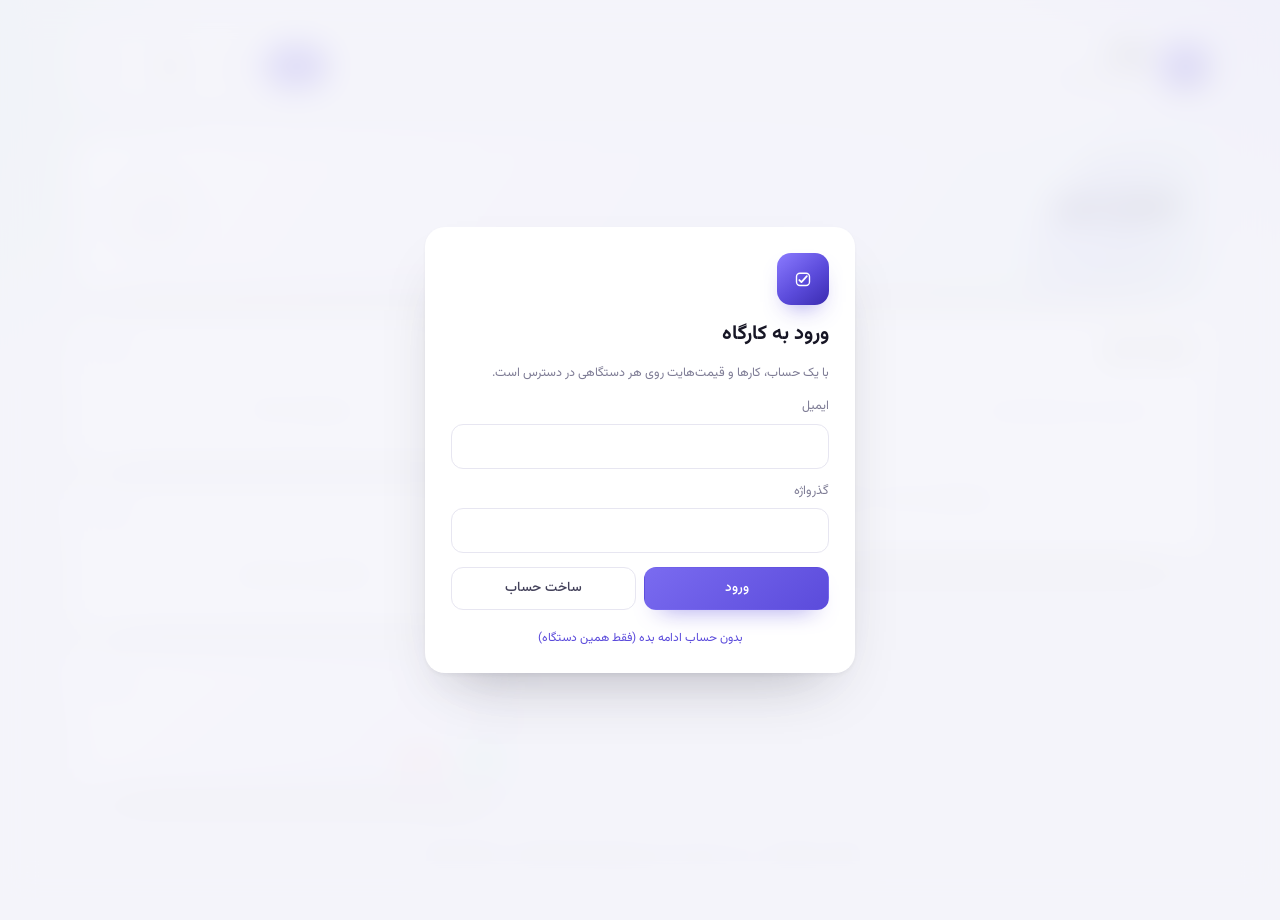
==== index.html @ 7c16e42b "Add cloud mode on Supabase and prep GitHub Pages hosting The planner now signs in against Supabase, " ====
<!doctype html>
<html lang="fa" dir="rtl">
  <head>
    <meta charset="UTF-8" />
    <meta name="viewport" content="width=device-width, initial-scale=1.0" />
    <meta name="theme-color" content="#f4f4f9" />
    <title>کارگاه — برنامه‌ریزی شخصی</title>
    <link rel="icon" type="image/svg+xml" href="icon.svg" />
    <link rel="apple-touch-icon" href="icon.svg" />
    <link rel="preconnect" href="https://fonts.googleapis.com" />
    <link rel="preconnect" href="https://fonts.gstatic.com" crossorigin />
    <link
      href="https://fonts.googleapis.com/css2?family=Vazirmatn:wght@300;400;500;600;700;800&display=swap"
      rel="stylesheet"
    />
    <link rel="stylesheet" href="styles.css" />
  </head>
  <body>
    <div class="shell">
      <header class="topbar">
        <div class="brand">
          <span class="brand-mark" aria-hidden="true">
            <svg viewBox="0 0 64 64" fill="none">
              <rect x="16" y="18" width="32" height="30" rx="8.5" stroke="currentColor" stroke-width="3.4" />
              <path d="M23 34.5l5.2 5.2L41.5 25" stroke="currentColor" stroke-width="4.4" stroke-linecap="round" stroke-linejoin="round" />
            </svg>
          </span>
          <div>
            <h1>کارگاه</h1>
            <p class="brand-sub" id="today-line"></p>
          </div>
        </div>

        <nav class="tabs" id="tabs" aria-label="بخش‌ها">
          <span class="tab-glow" id="tab-glow" aria-hidden="true"></span>
          <button type="button" class="tab" data-tab="daily">روزمره</button>
          <button type="button" class="tab" data-tab="buy">خرید</button>
          <button type="button" class="tab" data-tab="projects">پروژه‌ها</button>
          <button type="button" class="tab" data-tab="finance">مالی</button>
        </nav>
      </header>

      <main id="view"></main>

      <footer class="foot">
        <span>کارها و حساب‌وکتابت در حساب ابری‌ات ذخیره می‌شوند و قیمت‌ها خودکار از ترب خوانده می‌شوند.</span>
        <span class="account-line" id="account-line" hidden>
          <span id="account-email" dir="ltr"></span>
          <button type="button" class="link-btn" id="logout-btn">خروج</button>
        </span>
      </footer>
    </div>

    <div id="overlay-root"></div>
    <div id="toast-root" class="toast-root" aria-live="polite"></div>

    <div class="gate" id="gate" hidden>
      <form class="gate-card" id="gate-form" autocomplete="on">
        <span class="brand-mark gate-mark" aria-hidden="true">
          <svg viewBox="0 0 64 64" fill="none">
            <rect x="16" y="18" width="32" height="30" rx="8.5" stroke="currentColor" stroke-width="3.4" />
            <path d="M23 34.5l5.2 5.2L41.5 25" stroke="currentColor" stroke-width="4.4" stroke-linecap="round" stroke-linejoin="round" />
          </svg>
        </span>
        <h2>ورود به کارگاه</h2>
        <p class="muted">با یک حساب، کارها و قیمت‌هایت روی هر دستگاهی در دسترس است.</p>

        <label class="gate-field">
          <span>ایمیل</span>
          <input id="gate-email" type="email" dir="ltr" required autocomplete="email" />
        </label>

        <label class="gate-field">
          <span>گذرواژه</span>
          <input id="gate-pass" type="password" dir="ltr" required minlength="6" autocomplete="current-password" />
        </label>

        <p class="gate-error" id="gate-error" hidden></p>

        <div class="gate-actions">
          <button type="submit" class="btn primary">ورود</button>
          <button type="button" class="btn ghost" id="gate-signup">ساخت حساب</button>
        </div>

        <button type="button" class="link-btn gate-skip" id="gate-skip">
          بدون حساب ادامه بده (فقط همین دستگاه)
        </button>
      </form>
    </div>

    <script src="config.js"></script>
    <script src="app.js"></script>
  </body>
</html>
---- styles.css ----
:root {
  --bg: #f4f4fa;
  --bg-2: #ecebf7;
  --surface: #ffffff;
  --ink: #171625;
  --ink-2: #43415a;
  --muted: #7e7c95;
  --line: #e7e6f1;
  --accent: #5b4bdb;
  --accent-2: #7a6bf0;
  --accent-soft: #ece9fe;
  --mint: #0f9d76;
  --mint-soft: #e2f7ef;
  --rose: #e0455f;
  --rose-soft: #fde8ec;
  --amber: #b8730f;
  --amber-soft: #fdf1dd;
  --radius: 20px;
  --shadow: 0 1px 2px rgba(23, 22, 37, 0.04), 0 22px 44px -34px rgba(23, 22, 37, 0.45);
  --shadow-lg: 0 2px 4px rgba(23, 22, 37, 0.05), 0 30px 60px -32px rgba(23, 22, 37, 0.35);
  --ease: cubic-bezier(0.2, 0.8, 0.2, 1);
}

* {
  box-sizing: border-box;
}

html {
  -webkit-text-size-adjust: 100%;
}

body {
  margin: 0;
  min-height: 100vh;
  color: var(--ink);
  background:
    radial-gradient(42rem 42rem at 106% -12%, rgba(122, 107, 240, 0.22), transparent 62%),
    radial-gradient(38rem 38rem at -12% 8%, rgba(15, 157, 118, 0.14), transparent 60%),
    var(--bg);
  background-attachment: fixed;
  font-family: 'Vazirmatn', Tahoma, 'Segoe UI', system-ui, sans-serif;
  font-size: 15px;
  line-height: 1.7;
  -webkit-font-smoothing: antialiased;
}

h1,
h2,
h3,
p {
  margin: 0;
}

button {
  cursor: pointer;
  font: inherit;
  color: inherit;
}

input,
select {
  font: inherit;
  color: var(--ink);
  background: var(--surface);
  border: 1px solid var(--line);
  border-radius: 12px;
  padding: 9px 12px;
  outline: none;
  min-width: 0;
  transition: border-color 0.18s var(--ease), box-shadow 0.18s var(--ease), background 0.18s;
}

input::placeholder {
  color: #b0aec2;
}

input:focus,
select:focus {
  border-color: var(--accent-2);
  box-shadow: 0 0 0 4px var(--accent-soft);
}

:focus-visible {
  outline: 2px solid var(--accent);
  outline-offset: 2px;
}

.shell {
  max-width: 1180px;
  margin: 0 auto;
  padding: 26px 24px 56px;
}

/* ---------------- انیمیشن‌ها ---------------- */

@keyframes rise {
  from {
    opacity: 0;
    transform: translateY(12px);
  }
  to {
    opacity: 1;
    transform: none;
  }
}

@keyframes fadeIn {
  from {
    opacity: 0;
  }
  to {
    opacity: 1;
  }
}

@keyframes popIn {
  from {
    opacity: 0;
    transform: translateY(14px) scale(0.96);
  }
  to {
    opacity: 1;
    transform: none;
  }
}

@keyframes pop {
  0% {
    transform: scale(0.72);
  }
  60% {
    transform: scale(1.14);
  }
  100% {
    transform: scale(1);
  }
}

@keyframes growBar {
  from {
    transform: scaleX(0);
  }
  to {
    transform: scaleX(1);
  }
}

@keyframes drawLine {
  from {
    stroke-dashoffset: 1000;
  }
  to {
    stroke-dashoffset: 0;
  }
}

@keyframes toastIn {
  from {
    opacity: 0;
    transform: translateY(16px) scale(0.95);
  }
  to {
    opacity: 1;
    transform: none;
  }
}

/* ---------------- سربرگ ---------------- */

.topbar {
  position: sticky;
  top: 0;
  z-index: 20;
  display: flex;
  align-items: center;
  justify-content: space-between;
  gap: 18px;
  flex-wrap: wrap;
  padding: 14px 0 18px;
  margin-bottom: 26px;
  border-bottom: 1px solid var(--line);
  background: linear-gradient(to bottom, rgba(244, 244, 250, 0.94), rgba(244, 244, 250, 0.78));
  backdrop-filter: blur(14px);
}

.brand {
  display: flex;
  align-items: center;
  gap: 13px;
}

.brand-mark {
  width: 44px;
  height: 44px;
  border-radius: 14px;
  display: grid;
  place-items: center;
  color: #fff;
  background: linear-gradient(140deg, #8b7bff 0%, var(--accent) 55%, #3a2bb0 100%);
  box-shadow: 0 12px 26px -14px rgba(91, 75, 219, 0.9);
  transition: transform 0.3s var(--ease), box-shadow 0.3s var(--ease);
}

.brand-mark svg {
  width: 26px;
  height: 26px;
}

.brand:hover .brand-mark {
  transform: rotate(-6deg) scale(1.04);
  box-shadow: 0 16px 30px -14px rgba(91, 75, 219, 0.95);
}

.brand h1 {
  font-size: 19px;
  font-weight: 800;
  letter-spacing: -0.01em;
  line-height: 1.35;
}

.brand-sub {
  font-size: 12.5px;
  color: var(--muted);
}

.tabs {
  position: relative;
  display: flex;
  gap: 2px;
  padding: 5px;
  border-radius: 999px;
  border: 1px solid var(--line);
  background: rgba(255, 255, 255, 0.75);
  box-shadow: inset 0 1px 0 #fff;
  overflow-x: auto;
  scrollbar-width: none;
}

.tabs::-webkit-scrollbar {
  display: none;
}

.tab-glow {
  position: absolute;
  top: 5px;
  bottom: 5px;
  left: 0;
  width: 0;
  border-radius: 999px;
  background: linear-gradient(140deg, var(--accent-2), var(--accent));
  box-shadow: 0 10px 20px -12px rgba(91, 75, 219, 0.9);
  transition: transform 0.42s var(--ease), width 0.42s var(--ease);
  z-index: 0;
}

.tab {
  position: relative;
  z-index: 1;
  border: 0;
  background: transparent;
  color: var(--ink-2);
  padding: 8px 15px;
  border-radius: 999px;
  font-size: 13.5px;
  font-weight: 500;
  white-space: nowrap;
  transition: color 0.24s var(--ease), transform 0.24s var(--ease);
}

.tab:hover {
  color: var(--accent);
}

.tab:active {
  transform: scale(0.96);
}

.tab.active {
  color: #fff;
  font-weight: 600;
}

/* ---------------- چیدمان ---------------- */

.section {
  display: grid;
  gap: 20px;
}

.section > * {
  animation: rise 0.5s var(--ease) both;
}

.section > *:nth-child(2) {
  animation-delay: 0.05s;
}

.section > *:nth-child(3) {
  animation-delay: 0.1s;
}

.section > *:nth-child(4) {
  animation-delay: 0.15s;
}

.section > *:nth-child(5) {
  animation-delay: 0.2s;
}

.card {
  background: var(--surface);
  border: 1px solid rgba(23, 22, 37, 0.06);
  border-radius: var(--radius);
  box-shadow: var(--shadow);
}

.section-head {
  display: flex;
  align-items: flex-end;
  justify-content: space-between;
  gap: 16px;
  flex-wrap: wrap;
}

.section-head h2 {
  font-size: 23px;
  font-weight: 800;
  letter-spacing: -0.015em;
}

.sub {
  color: var(--muted);
  font-size: 13.5px;
}

.muted {
  color: var(--muted);
  font-size: 12.5px;
}

.tiny {
  font-size: 11.5px;
}

.spacer {
  flex: 1;
}

.head-actions {
  display: flex;
  align-items: center;
  gap: 10px;
  flex-wrap: wrap;
}

.section-foot {
  display: flex;
  justify-content: flex-end;
}

.empty {
  padding: 26px 20px;
  text-align: center;
  color: var(--muted);
  font-size: 13.5px;
  line-height: 1.9;
}

.panel-head {
  display: flex;
  align-items: center;
  justify-content: space-between;
  gap: 10px;
}

.panel-head h3 {
  font-size: 15px;
  font-weight: 700;
}

/* ---------------- دکمه‌ها ---------------- */

.btn {
  border: 1px solid transparent;
  background: #f3f2fb;
  color: var(--ink);
  padding: 9px 17px;
  border-radius: 12px;
  font-size: 13.5px;
  font-weight: 500;
  white-space: nowrap;
  transition: background 0.2s var(--ease), color 0.2s var(--ease), border-color 0.2s var(--ease),
    transform 0.15s var(--ease), box-shadow 0.2s var(--ease);
}

.btn:hover {
  transform: translateY(-1.5px);
}

.btn:active {
  transform: scale(0.97);
}

.btn.primary {
  background: linear-gradient(140deg, var(--accent-2), var(--accent));
  color: #fff;
  box-shadow: 0 12px 24px -16px rgba(91, 75, 219, 0.95);
}

.btn.primary:hover {
  box-shadow: 0 16px 28px -14px rgba(91, 75, 219, 0.85);
}

.btn.ghost {
  background: transparent;
  border-color: var(--line);
  color: var(--ink-2);
}

.btn.ghost:hover {
  border-color: var(--accent-2);
  color: var(--accent);
}

.icon-btn {
  border: 0;
  background: transparent;
  color: #b3b1c4;
  font-size: 18px;
  line-height: 1;
  width: 28px;
  height: 28px;
  border-radius: 9px;
  display: grid;
  place-items: center;
  flex: 0 0 auto;
  transition: background 0.18s, color 0.18s, transform 0.18s var(--ease);
}

.icon-btn:hover {
  background: var(--rose-soft);
  color: var(--rose);
  transform: scale(1.08);
}

.icon-btn.tiny {
  font-size: 15px;
  width: 22px;
  height: 22px;
}

.link-btn {
  border: 0;
  background: none;
  color: var(--accent);
  font-size: 12.5px;
  padding: 3px 8px;
  border-radius: 8px;
  transition: background 0.18s, color 0.18s;
}

.link-btn:hover {
  background: var(--accent-soft);
}

.nav-btn {
  width: 32px;
  height: 32px;
  border-radius: 10px;
  border: 1px solid var(--line);
  background: var(--surface);
  display: grid;
  place-items: center;
  font-size: 17px;
  line-height: 1;
  color: var(--ink-2);
  transition: border-color 0.18s, color 0.18s, transform 0.18s var(--ease);
}

.nav-btn:hover {
  border-color: var(--accent-2);
  color: var(--accent);
  transform: translateY(-1px);
}

/* ---------------- خانه / روزمره ---------------- */

.today-card {
  position: relative;
  overflow: hidden;
  display: flex;
  align-items: center;
  justify-content: space-between;
  gap: 22px;
  padding: 24px 28px;
  background: linear-gradient(125deg, #ffffff 0%, #f4f1ff 55%, #e9f8f2 100%);
}

.today-card::after {
  content: '';
  position: absolute;
  inset-inline-start: -80px;
  bottom: -110px;
  width: 260px;
  height: 260px;
  border-radius: 50%;
  background: radial-gradient(circle at 30% 30%, rgba(122, 107, 240, 0.25), transparent 68%);
  pointer-events: none;
}

.today-text {
  position: relative;
  z-index: 1;
  display: grid;
  gap: 6px;
  min-width: 0;
}

.eyebrow {
  font-size: 12.5px;
  color: var(--muted);
}

.today-title {
  font-size: 25px;
  font-weight: 800;
  letter-spacing: -0.02em;
  line-height: 1.4;
}

.today-text .bar {
  margin-top: 6px;
  max-width: 380px;
}

.today-ring {
  flex: 0 0 auto;
  animation: popIn 0.6s var(--ease) both;
}

.ring {
  width: 92px;
  height: 92px;
  transform: rotate(-90deg);
}

.ring-track {
  fill: none;
  stroke: rgba(23, 22, 37, 0.08);
  stroke-width: 7;
}

.ring-fill {
  fill: none;
  stroke: var(--accent-2);
  stroke-width: 7;
  stroke-linecap: round;
  transition: stroke-dashoffset 0.95s var(--ease);
}

.ring-text {
  transform: rotate(90deg);
  transform-origin: 32px 32px;
  font-family: inherit;
  font-size: 12px;
  font-weight: 700;
  fill: var(--ink-2);
}

.daily-grid {
  display: grid;
  grid-template-columns: 1.45fr 1fr;
  gap: 18px;
  align-items: start;
}

.tasks-card {
  padding: 20px;
  display: grid;
  gap: 12px;
  align-content: start;
}

.task-list {
  list-style: none;
  margin: 0;
  padding: 0;
  display: grid;
  gap: 2px;
}

.task-item {
  display: flex;
  align-items: center;
  gap: 11px;
  padding: 9px 8px;
  border-radius: 12px;
  animation: rise 0.42s var(--ease) both;
  transition: background 0.2s;
}

.task-item:hover {
  background: #f7f6fd;
}

.task-text {
  flex: 1;
  min-width: 0;
  font-size: 14.5px;
  transition: color 0.24s, opacity 0.24s;
}

.task-item.done .task-text {
  color: var(--muted);
  text-decoration: line-through;
  opacity: 0.75;
}

.overdue-item {
  background: #fff7f8;
}

.chip-btn {
  border: 1px solid var(--line);
  background: var(--surface);
  border-radius: 999px;
  padding: 3px 11px;
  font-size: 11.5px;
  color: var(--accent);
  white-space: nowrap;
  transition: border-color 0.18s, background 0.18s;
}

.chip-btn:hover {
  border-color: var(--accent-2);
  background: var(--accent-soft);
}

.side-col {
  display: grid;
  gap: 16px;
}

.mini-card {
  padding: 16px 18px;
  display: grid;
  gap: 8px;
  align-content: start;
  transition: transform 0.25s var(--ease), box-shadow 0.25s var(--ease);
}

.mini-card:hover {
  transform: translateY(-2px);
  box-shadow: var(--shadow-lg);
}

.mini-list {
  list-style: none;
  margin: 0;
  padding: 0;
  display: grid;
}

.mini-row {
  display: flex;
  align-items: center;
  gap: 8px;
  padding: 8px 0;
  border-top: 1px solid var(--line);
}

.mini-row:first-child {
  border-top: 0;
}

.mini-main {
  flex: 1;
  min-width: 0;
  display: grid;
}

.mini-title {
  font-size: 13px;
  white-space: nowrap;
  overflow: hidden;
  text-overflow: ellipsis;
}

.mini-price {
  font-size: 12.5px;
  font-weight: 600;
  white-space: nowrap;
}

.money-mini {
  background: linear-gradient(140deg, #ffffff, #f3f0ff);
}

.mini-balance {
  font-size: 22px;
  font-weight: 800;
  letter-spacing: -0.02em;
}

.mini-balance span {
  font-size: 12.5px;
  font-weight: 400;
  color: var(--muted);
}

.mini-balance.neg {
  color: var(--rose);
}

/* ---------------- نوار پیشرفت ---------------- */

.bar {
  height: 8px;
  border-radius: 999px;
  background: rgba(23, 22, 37, 0.07);
  overflow: hidden;
}

.bar > span {
  display: block;
  height: 100%;
  border-radius: inherit;
  background: linear-gradient(90deg, var(--accent-2), var(--accent));
  transform-origin: right;
  animation: growBar 0.85s var(--ease) both;
  transition: width 0.4s var(--ease);
}

.progress-card {
  padding: 14px 18px;
  display: grid;
  gap: 8px;
}

.progress-top {
  display: flex;
  justify-content: space-between;
  font-size: 12.5px;
  color: var(--muted);
}

/* ---------------- فرم‌ها ---------------- */

.add-row {
  display: flex;
  gap: 10px;
  padding: 14px;
  align-items: center;
  flex-wrap: wrap;
}

.add-row input {
  flex: 1;
  min-width: 170px;
}

.qty-input {
  max-width: 120px;
  flex: 0 0 auto;
}

.form-grid {
  display: grid;
  grid-template-columns: 1.4fr 0.9fr 1fr 1fr;
  gap: 12px;
  align-items: start;
}

.field {
  display: grid;
  gap: 5px;
  font-size: 12px;
  color: var(--muted);
}

.form-actions {
  display: flex;
  align-items: center;
  gap: 12px;
  flex-wrap: wrap;
}

.project-form {
  padding: 18px;
  display: grid;
  gap: 14px;
}

.date-field {
  display: flex;
  align-items: center;
  gap: 8px;
  width: 100%;
  padding: 9px 12px;
  border: 1px solid var(--line);
  border-radius: 12px;
  background: var(--surface);
  color: var(--ink);
  font-size: 13px;
  text-align: start;
  transition: border-color 0.18s, box-shadow 0.18s, transform 0.15s var(--ease);
}

.date-field svg {
  color: var(--accent-2);
  flex: 0 0 auto;
}

.date-field:hover {
  border-color: var(--accent-2);
  box-shadow: 0 0 0 4px var(--accent-soft);
}

.date-field:active {
  transform: scale(0.99);
}

/* ---------------- تیک ---------------- */

.check {
  width: 24px;
  height: 24px;
  border-radius: 8px;
  border: 1.6px solid #d8d6e6;
  background: var(--surface);
  display: grid;
  place-items: center;
  font-size: 13px;
  color: transparent;
  flex: 0 0 auto;
  transition: background 0.22s var(--ease), border-color 0.22s var(--ease), color 0.22s var(--ease),
    transform 0.15s var(--ease);
}

.check:hover {
  border-color: var(--accent-2);
  transform: scale(1.06);
}

.check.on {
  background: var(--mint);
  border-color: var(--mint);
  color: #fff;
  animation: pop 0.3s var(--ease);
}

.check.small {
  width: 20px;
  height: 20px;
  border-radius: 7px;
  font-size: 11px;
}

/* ---------------- برچسب‌ها ---------------- */

.chip {
  display: inline-flex;
  align-items: center;
  gap: 5px;
  padding: 4px 11px;
  border-radius: 999px;
  font-size: 12px;
  background: #f2f1fa;
  color: var(--ink-2);
}

.chip.income {
  background: var(--mint-soft);
  color: var(--mint);
}

.chip.expense {
  background: var(--rose-soft);
  color: var(--rose);
}

.chip-row {
  display: flex;
  gap: 8px;
  flex-wrap: wrap;
}

.pills {
  display: flex;
  gap: 4px;
  padding: 4px;
  border: 1px solid var(--line);
  border-radius: 999px;
  background: rgba(255, 255, 255, 0.7);
}

.pill {
  border: 1px solid transparent;
  background: transparent;
  padding: 5px 13px;
  border-radius: 999px;
  font-size: 12.5px;
  color: var(--ink-2);
  white-space: nowrap;
  transition: background 0.22s var(--ease), color 0.22s var(--ease);
}

.pill:hover {
  background: var(--accent-soft);
  color: var(--accent);
}

.pill.on {
  background: var(--ink);
  color: #fff;
  border-color: var(--ink);
}

.qty {
  font-size: 12px;
  color: var(--ink-2);
  background: #f2f1fa;
  border-radius: 999px;
  padding: 2px 10px;
  flex: 0 0 auto;
}

.unit {
  font-size: 11.5px;
  color: var(--muted);
  background: #f2f1fa;
  border-radius: 999px;
  padding: 1px 9px;
  margin-top: 3px;
  display: inline-block;
}

/* ---------------- رصد قیمت ---------------- */

.products-grid {
  display: grid;
  grid-template-columns: repeat(auto-fill, minmax(320px, 1fr));
  gap: 18px;
  align-items: start;
}

.product {
  padding: 20px;
  display: grid;
  gap: 8px;
  align-content: start;
  animation: rise 0.5s var(--ease) both;
  transition: transform 0.25s var(--ease), box-shadow 0.25s var(--ease);
}

.product:hover {
  transform: translateY(-3px);
  box-shadow: var(--shadow-lg);
}

.product-head {
  display: flex;
  align-items: flex-start;
  justify-content: space-between;
  gap: 10px;
}

.product-head h3 {
  font-size: 15.5px;
  font-weight: 700;
  line-height: 1.5;
}

.price-main {
  display: flex;
  align-items: baseline;
  gap: 6px;
  flex-wrap: wrap;
  margin-top: 2px;
}

.price-value {
  font-size: 27px;
  font-weight: 800;
  letter-spacing: -0.03em;
  line-height: 1.3;
}

.price-value.empty-value {
  color: #c3c1d2;
}

.price-unit {
  font-size: 12px;
  color: var(--muted);
}

.delta {
  font-size: 11.5px;
  font-weight: 600;
  padding: 2px 8px;
  border-radius: 999px;
  margin-inline-start: 2px;
}

.delta.up {
  background: var(--rose-soft);
  color: var(--rose);
}

.delta.down {
  background: var(--mint-soft);
  color: var(--mint);
}

.spark {
  width: 100%;
  height: 66px;
  display: block;
  margin: 2px 0;
  overflow: visible;
}

.spark-line {
  fill: none;
  stroke: var(--accent-2);
  stroke-width: 2.2;
  stroke-linecap: round;
  stroke-linejoin: round;
  stroke-dasharray: 1000;
  stroke-dashoffset: 1000;
  animation: drawLine 1.15s var(--ease) forwards;
}

.spark-area {
  animation: fadeIn 0.9s var(--ease) both;
}

.spark-dot {
  fill: var(--accent);
}

.spark-empty {
  font-size: 12px;
  color: var(--muted);
  padding: 12px 0;
  text-align: center;
  border-block: 1px dashed var(--line);
}

.price-history {
  list-style: none;
  margin: 0;
  padding: 0;
  display: grid;
  max-height: 138px;
  overflow: auto;
}

.price-history-row {
  display: flex;
  align-items: center;
  gap: 8px;
  font-size: 12.5px;
  padding: 5px 0;
  border-top: 1px dashed var(--line);
}

.price-history-row:first-child {
  border-top: 0;
}

.price-history-row span {
  flex: 1;
  color: var(--muted);
}

.price-history-row strong {
  font-weight: 600;
}

.price-form {
  display: flex;
  gap: 8px;
  margin-top: 4px;
}

.price-amount {
  flex: 1;
  min-width: 0;
  font-size: 13px;
}

.month-select {
  max-width: 124px;
  font-size: 12.5px;
  padding: 7px 8px;
}

.price-form .btn {
  padding: 7px 14px;
  font-size: 13px;
}

/* ---------------- پروژه‌ها ---------------- */

.projects-grid {
  display: grid;
  grid-template-columns: repeat(auto-fill, minmax(320px, 1fr));
  gap: 18px;
  align-items: start;
}

.project {
  padding: 20px;
  display: grid;
  gap: 13px;
  align-content: start;
  animation: rise 0.5s var(--ease) both;
  transition: transform 0.25s var(--ease), box-shadow 0.25s var(--ease);
}

.project:hover {
  transform: translateY(-3px);
  box-shadow: var(--shadow-lg);
}

.project-top {
  display: flex;
  align-items: flex-start;
  justify-content: space-between;
  gap: 10px;
}

.project-top h3 {
  font-size: 15.5px;
  font-weight: 700;
  line-height: 1.5;
}

.project-meta {
  display: flex;
  align-items: center;
  gap: 8px;
  flex-wrap: wrap;
}

.status {
  padding: 5px 12px;
  border-radius: 999px;
  font-size: 12px;
  border: 1px solid var(--line);
  background: #f2f1fa;
  color: #5d5b74;
  cursor: pointer;
  transition: box-shadow 0.18s, color 0.18s;
}

.status-active {
  background: var(--accent-soft);
  color: var(--accent);
  border-color: #ddd8fd;
}

.status-review {
  background: var(--amber-soft);
  color: var(--amber);
  border-color: #f6e5c6;
}

.status-done {
  background: var(--mint-soft);
  color: var(--mint);
  border-color: #cbece0;
}

.project-facts {
  display: grid;
  grid-template-columns: 1fr 1fr;
  gap: 12px;
}

.fact {
  display: grid;
  gap: 4px;
  font-size: 12px;
  color: var(--muted);
  align-content: start;
}

.fact strong {
  font-size: 13.5px;
  font-weight: 600;
  color: var(--ink);
  padding-top: 3px;
}

.fact .date-field {
  padding: 7px 10px;
  font-size: 12.5px;
}

.due {
  font-size: 11.5px;
  background: #f2f1fa;
  color: var(--ink-2);
  padding: 3px 10px;
  border-radius: 10px;
  white-space: nowrap;
}

.due.overdue {
  background: var(--rose-soft);
  color: var(--rose);
}

.due.today {
  background: var(--accent-soft);
  color: var(--accent);
}

.tasks {
  display: grid;
  gap: 8px;
  border-top: 1px dashed var(--line);
  padding-top: 12px;
}

.tasks-head {
  display: flex;
  justify-content: space-between;
  font-size: 12px;
  color: var(--muted);
}

.tasks ul {
  list-style: none;
  margin: 0;
  padding: 0;
  display: grid;
  gap: 1px;
}

.tasks li {
  display: flex;
  align-items: center;
  gap: 9px;
  padding: 4px 0;
  font-size: 13.5px;
}

.task-title {
  flex: 1;
  min-width: 0;
}

.tasks li.done .task-title {
  text-decoration: line-through;
  color: var(--muted);
}

.task-add {
  display: flex;
  gap: 8px;
}

.task-add input {
  flex: 1;
  padding: 7px 10px;
  font-size: 12.5px;
  border-radius: 10px;
}

.task-add .btn {
  padding: 6px 13px;
  font-size: 15px;
  line-height: 1.2;
}

/* ---------------- مالی ---------------- */

.month-bar {
  display: flex;
  align-items: center;
  gap: 10px;
}

.month-title {
  font-size: 14.5px;
  font-weight: 700;
  min-width: 104px;
  text-align: center;
}

.money-row {
  display: grid;
  grid-template-columns: repeat(3, minmax(0, 1fr));
  gap: 14px;
}

.money {
  padding: 16px 18px;
  display: grid;
  gap: 1px;
  transition: transform 0.25s var(--ease), box-shadow 0.25s var(--ease);
}

.money:hover {
  transform: translateY(-2px);
  box-shadow: var(--shadow-lg);
}

.money .label {
  font-size: 12.5px;
  color: var(--muted);
}

.money .value {
  font-size: 23px;
  font-weight: 800;
  letter-spacing: -0.025em;
  font-variant-numeric: tabular-nums;
}

.value.income {
  color: var(--mint);
}

.value.expense {
  color: var(--rose);
}

.tx-form {
  padding: 18px;
  display: grid;
  gap: 14px;
}

.kind-switch {
  display: inline-flex;
  gap: 4px;
  padding: 4px;
  border-radius: 999px;
  background: #f2f1fa;
  justify-self: start;
}

.kind-switch button {
  border: 0;
  background: transparent;
  padding: 6px 20px;
  border-radius: 999px;
  font-size: 13px;
  color: var(--ink-2);
  transition: background 0.22s var(--ease), color 0.22s var(--ease), box-shadow 0.22s;
}

.kind-switch button.on {
  background: var(--surface);
  box-shadow: 0 3px 10px -6px rgba(23, 22, 37, 0.6);
  font-weight: 600;
  color: var(--ink);
}

.kind-switch button.on.income {
  color: var(--mint);
}

.kind-switch button.on.expense {
  color: var(--rose);
}

.panels {
  display: grid;
  grid-template-columns: 1.12fr 0.88fr;
  gap: 18px;
  align-items: start;
}

.panel {
  padding: 18px 20px 12px;
  display: grid;
  gap: 10px;
  align-content: start;
}

.plain-list {
  list-style: none;
  margin: 0;
  padding: 0;
}

.tx {
  display: flex;
  align-items: center;
  gap: 11px;
  padding: 10px 0;
  border-bottom: 1px solid var(--line);
  animation: rise 0.4s var(--ease) both;
}

.tx:last-child {
  border-bottom: 0;
}

.tx-mark {
  width: 32px;
  height: 32px;
  border-radius: 11px;
  display: grid;
  place-items: center;
  font-size: 14px;
  flex: 0 0 auto;
}

.tx-mark.income {
  background: var(--mint-soft);
  color: var(--mint);
}

.tx-mark.expense {
  background: var(--rose-soft);
  color: var(--rose);
}

.tx-main {
  flex: 1;
  display: grid;
  min-width: 0;
}

.tx-title {
  font-size: 13.5px;
  white-space: nowrap;
  overflow: hidden;
  text-overflow: ellipsis;
}

.tx-sub {
  font-size: 11.5px;
  color: var(--muted);
}

.tx-amount {
  font-size: 13.5px;
  font-weight: 700;
  white-space: nowrap;
  font-variant-numeric: tabular-nums;
}

.tx-amount.income {
  color: var(--mint);
}

.tx-amount.expense {
  color: var(--rose);
}

.cats {
  display: grid;
  gap: 2px;
}

.cat {
  display: grid;
  gap: 6px;
  padding: 8px 0;
}

.cat-top {
  display: flex;
  justify-content: space-between;
  font-size: 12.5px;
  gap: 10px;
}

/* ---------------- خرید ---------------- */

.list {
  padding: 4px 18px;
}

.item {
  display: flex;
  align-items: center;
  gap: 12px;
  padding: 11px 0;
  border-bottom: 1px solid var(--line);
  animation: rise 0.4s var(--ease) both;
}

.item:last-child {
  border-bottom: 0;
}

.item-title {
  font-size: 14.5px;
  transition: color 0.24s;
}

.item.done .item-title {
  text-decoration: line-through;
  color: var(--muted);
}

.done-divider {
  font-size: 11.5px;
  color: var(--muted);
  padding: 14px 0 2px;
}

/* ---------------- رصد قیمت (فهرست) ---------------- */

.watch-list {
  display: grid;
  gap: 12px;
}

.watch-item {
  display: grid;
  grid-template-columns: minmax(0, 1.7fr) auto minmax(90px, 1fr) auto;
  grid-template-areas: "main price chart actions";
  align-items: center;
  gap: 18px;
  padding: 15px 20px;
  animation: rise 0.45s var(--ease) both;
  transition: transform 0.22s var(--ease), box-shadow 0.22s var(--ease);
}

.watch-item:hover {
  transform: translateY(-2px);
  box-shadow: var(--shadow-lg);
}

.watch-main {
  grid-area: main;
  display: grid;
  gap: 5px;
  min-width: 0;
}

.watch-head {
  display: flex;
  align-items: flex-start;
  gap: 8px;
}

.watch-head h3 {
  flex: 1;
  font-size: 14.5px;
  font-weight: 600;
  line-height: 1.65;
  display: -webkit-box;
  -webkit-line-clamp: 2;
  -webkit-box-orient: vertical;
  overflow: hidden;
}

.watch-meta {
  display: flex;
  align-items: center;
  gap: 8px;
  flex-wrap: wrap;
}

.watch-chart {
  grid-area: chart;
  min-width: 0;
  justify-self: stretch;
}

.watch-chart .spark {
  height: 42px;
  margin: 0;
}

.watch-pending {
  display: inline-block;
  font-size: 11px;
  color: var(--muted);
  background: var(--surface-2, rgba(91, 75, 219, 0.05));
  border-radius: 999px;
  padding: 3px 10px;
  white-space: nowrap;
}

.watch-price {
  grid-area: price;
  display: grid;
  gap: 2px;
  justify-items: start;
  text-align: start;
  padding-left: 14px;
}

.watch-price .price-main {
  margin: 0;
  justify-content: flex-start;
}

.watch-price .price-value {
  font-size: 20px;
  letter-spacing: -0.02em;
}

.watch-price .delta {
  margin: 0;
}

.watch-actions {
  grid-area: actions;
  display: flex;
  align-items: center;
  gap: 6px;
}

.watch-actions .btn {
  padding: 6px 12px;
  font-size: 12px;
}

.watch-flag {
  font-size: 11px;
  background: var(--amber-soft);
  color: var(--amber);
  padding: 1px 8px;
  border-radius: 999px;
}

.watch-flag.error {
  background: var(--rose-soft);
  color: var(--rose);
}

/* ---------------- قیمت زنده ---------------- */

.live-bar {
  display: flex;
  align-items: center;
  gap: 12px;
  padding: 13px 18px;
}

.live-bar.offline {
  background: #fff7f8;
}

.live-text {
  display: grid;
  min-width: 0;
}

.live-text strong {
  font-size: 13.5px;
  font-weight: 700;
}

.live-dot {
  width: 9px;
  height: 9px;
  border-radius: 50%;
  background: var(--mint);
  box-shadow: 0 0 0 4px rgba(15, 157, 118, 0.16);
  animation: pulse 1.9s infinite;
  flex: 0 0 auto;
}

.live-dot.off {
  background: var(--rose);
  box-shadow: 0 0 0 4px rgba(224, 69, 95, 0.14);
  animation: none;
}

@keyframes pulse {
  0%,
  100% {
    box-shadow: 0 0 0 3px rgba(15, 157, 118, 0.18);
  }
  50% {
    box-shadow: 0 0 0 7px rgba(15, 157, 118, 0.06);
  }
}

code {
  font-family: inherit;
  background: #f2f1fa;
  padding: 1px 6px;
  border-radius: 6px;
  font-size: 11.5px;
}

.search-card {
  padding: 16px 18px;
  display: grid;
  gap: 10px;
}

.search-row {
  display: flex;
  align-items: center;
  gap: 12px;
  padding: 10px 0;
  border-top: 1px solid var(--line);
}

.search-row:first-child {
  border-top: 0;
}

.search-main {
  flex: 1;
  min-width: 0;
  display: grid;
}

.search-title {
  font-size: 13.5px;
}

.search-price {
  font-size: 13px;
  font-weight: 700;
  white-space: nowrap;
}

.search-price small {
  font-weight: 400;
  color: var(--muted);
}

.btn.small {
  padding: 6px 12px;
  font-size: 12.5px;
}

a.btn {
  text-decoration: none;
  display: inline-flex;
  align-items: center;
  justify-content: center;
}

.skeleton {
  height: 18px;
  border-radius: 8px;
  background: linear-gradient(90deg, #f2f1fa 25%, #e9e7f7 37%, #f2f1fa 63%);
  background-size: 400% 100%;
  animation: shimmer 1.3s infinite;
}

@keyframes shimmer {
  from {
    background-position: 100% 0;
  }
  to {
    background-position: 0 0;
  }
}

.watch-actions {
  display: flex;
  gap: 8px;
  align-items: center;
  margin-top: 4px;
}

.watch-actions .btn {
  flex: 1;
  padding: 7px 12px;
  font-size: 12.5px;
}

.watch-note {
  font-size: 11.5px;
  background: #f2f1fa;
  color: var(--ink-2);
  padding: 5px 10px;
  border-radius: 10px;
}

.watch-note.error {
  background: var(--rose-soft);
  color: var(--rose);
}

.quick-card {
  padding: 18px 20px;
  display: grid;
  gap: 10px;
}

.add-row.inline {
  padding: 0;
  border: 0;
  box-shadow: none;
  background: transparent;
}

/* ---------------- تقویم شمسی ---------------- */

.overlay {
  position: fixed;
  inset: 0;
  z-index: 50;
  display: grid;
  place-items: center;
  padding: 16px;
}

.overlay-bg {
  position: absolute;
  inset: 0;
  background: rgba(23, 22, 37, 0.45);
  backdrop-filter: blur(4px);
  animation: fadeIn 0.22s var(--ease) both;
}

.picker {
  position: relative;
  width: min(360px, 100%);
  padding: 18px 18px 14px;
  border-radius: 22px;
  animation: popIn 0.32s var(--ease) both;
}

.picker-head {
  display: flex;
  align-items: center;
  justify-content: space-between;
  gap: 8px;
  margin-bottom: 10px;
}

.picker-title {
  display: grid;
  gap: 1px;
  text-align: center;
}

.picker-title strong {
  font-size: 14.5px;
  font-weight: 700;
}

.picker-years {
  display: flex;
  gap: 4px;
  justify-content: center;
}

.picker-years .link-btn {
  font-size: 11px;
  color: var(--muted);
  padding: 0 6px;
}

.picker-years .link-btn:hover {
  color: var(--accent);
}

.weekdays,
.days {
  display: grid;
  grid-template-columns: repeat(7, 1fr);
  gap: 4px;
}

.weekdays span {
  text-align: center;
  font-size: 11px;
  color: var(--muted);
  padding: 5px 0;
}

.day-cell {
  height: 34px;
  border: 0;
  background: transparent;
  border-radius: 10px;
  font-size: 13px;
  display: grid;
  place-items: center;
  transition: background 0.16s, color 0.16s, transform 0.16s var(--ease);
}

.day-cell:hover {
  background: var(--accent-soft);
  color: var(--accent);
}

.day-cell:active {
  transform: scale(0.94);
}

.day-cell.blank {
  pointer-events: none;
}

.day-cell.is-today {
  box-shadow: inset 0 0 0 1.5px var(--accent-2);
}

.day-cell.is-selected {
  background: linear-gradient(140deg, var(--accent-2), var(--accent));
  color: #fff;
  font-weight: 700;
}

.picker-foot {
  display: flex;
  justify-content: space-between;
  gap: 8px;
  margin-top: 12px;
}

.picker-foot .btn {
  padding: 7px 16px;
  font-size: 13px;
}

/* ---------------- توست ---------------- */

.toast-root {
  position: fixed;
  inset-inline: 0;
  bottom: 24px;
  display: flex;
  justify-content: center;
  pointer-events: none;
  z-index: 70;
  padding: 0 16px;
}

.toast {
  background: var(--ink);
  color: #fff;
  padding: 10px 20px;
  border-radius: 14px;
  font-size: 13px;
  box-shadow: 0 24px 48px -22px rgba(23, 22, 37, 0.75);
  animation: toastIn 0.32s var(--ease) both;
}

/* ---------------- پاورقی ---------------- */

.foot {
  margin-top: 34px;
  padding-top: 18px;
  border-top: 1px solid var(--line);
  color: var(--muted);
  font-size: 12px;
  text-align: center;
  display: flex;
  flex-wrap: wrap;
  align-items: center;
  justify-content: center;
  gap: 8px;
}

.account-line {
  display: inline-flex;
  align-items: center;
  gap: 6px;
  color: var(--ink-2);
}

.account-line[hidden] {
  display: none;
}

.link-btn {
  border: 0;
  background: none;
  color: var(--accent);
  font: inherit;
  padding: 2px 4px;
  text-decoration: none;
}

.link-btn:hover {
  text-decoration: underline;
}

/* ---------------- ورود به حساب ---------------- */

.gate {
  position: fixed;
  inset: 0;
  z-index: 80;
  display: grid;
  place-items: center;
  padding: 24px;
  background: rgba(244, 244, 250, 0.82);
  backdrop-filter: blur(16px);
  animation: fadeIn 0.25s var(--ease);
}

.gate[hidden] {
  display: none;
}

.gate-card {
  width: min(430px, 100%);
  display: grid;
  gap: 12px;
  padding: 26px 26px 22px;
  background: var(--surface);
  border-radius: var(--radius);
  box-shadow: var(--shadow-lg);
  animation: popIn 0.45s var(--ease) both;
}

.gate-card h2 {
  font-size: 20px;
}

.gate-mark {
  width: 52px;
  height: 52px;
}

.gate-field {
  display: grid;
  gap: 6px;
  font-size: 12.5px;
  color: var(--muted);
}

.gate-field input {
  padding: 11px 13px;
}

.gate-field input:focus {
  border-color: var(--accent);
  box-shadow: 0 0 0 3px rgba(91, 75, 219, 0.14);
}

.gate-error {
  font-size: 12.5px;
  color: var(--rose);
  background: var(--rose-soft);
  border-radius: 10px;
  padding: 8px 12px;
}

.gate-actions {
  display: flex;
  gap: 8px;
  margin-top: 2px;
}

.gate-actions .btn {
  flex: 1;
}

.gate-skip {
  justify-self: center;
  margin-top: 4px;
  font-size: 12px;
}

/* ---------------- واکنش‌گرا ---------------- */

@media (max-width: 980px) {
  .daily-grid,
  .panels {
    grid-template-columns: 1fr;
  }

  .form-grid {
    grid-template-columns: 1fr 1fr;
  }
}

@media (max-width: 900px) {
  .watch-item {
    grid-template-columns: minmax(0, 1fr) auto;
    grid-template-areas:
      "main price"
      "actions actions";
    row-gap: 10px;
  }

  .watch-chart {
    display: none;
  }
}

@media (max-width: 620px) {
  .watch-item {
    grid-template-columns: minmax(0, 1fr);
    grid-template-areas:
      "main"
      "price"
      "actions";
    gap: 10px;
  }

  .watch-price {
    padding-left: 0;
  }
}

@media (max-width: 720px) {
  .shell {
    padding: 18px 16px 44px;
  }

  .topbar {
    gap: 12px;
    padding-top: 10px;
  }

  .tabs {
    width: 100%;
    justify-content: flex-start;
  }

  .tab {
    padding: 8px 13px;
    font-size: 13px;
  }

  .today-card {
    padding: 20px;
  }

  .today-title {
    font-size: 21px;
  }

  .ring {
    width: 76px;
    height: 76px;
  }

  .form-grid,
  .money-row {
    grid-template-columns: 1fr;
  }

  .project-facts {
    grid-template-columns: 1fr;
  }

  .head-actions {
    width: 100%;
    justify-content: space-between;
  }
}

@media (max-width: 520px) {
  .tab {
    padding: 8px 10px;
    font-size: 12.5px;
  }

  .tab-glow {
    top: 4px;
    bottom: 4px;
  }

  .price-main {
    flex-wrap: wrap;
  }
}

@media (prefers-reduced-motion: reduce) {
  *,
  *::before,
  *::after {
    animation-duration: 0.001ms !important;
    animation-delay: 0ms !important;
    transition-duration: 0.001ms !important;
  }
}
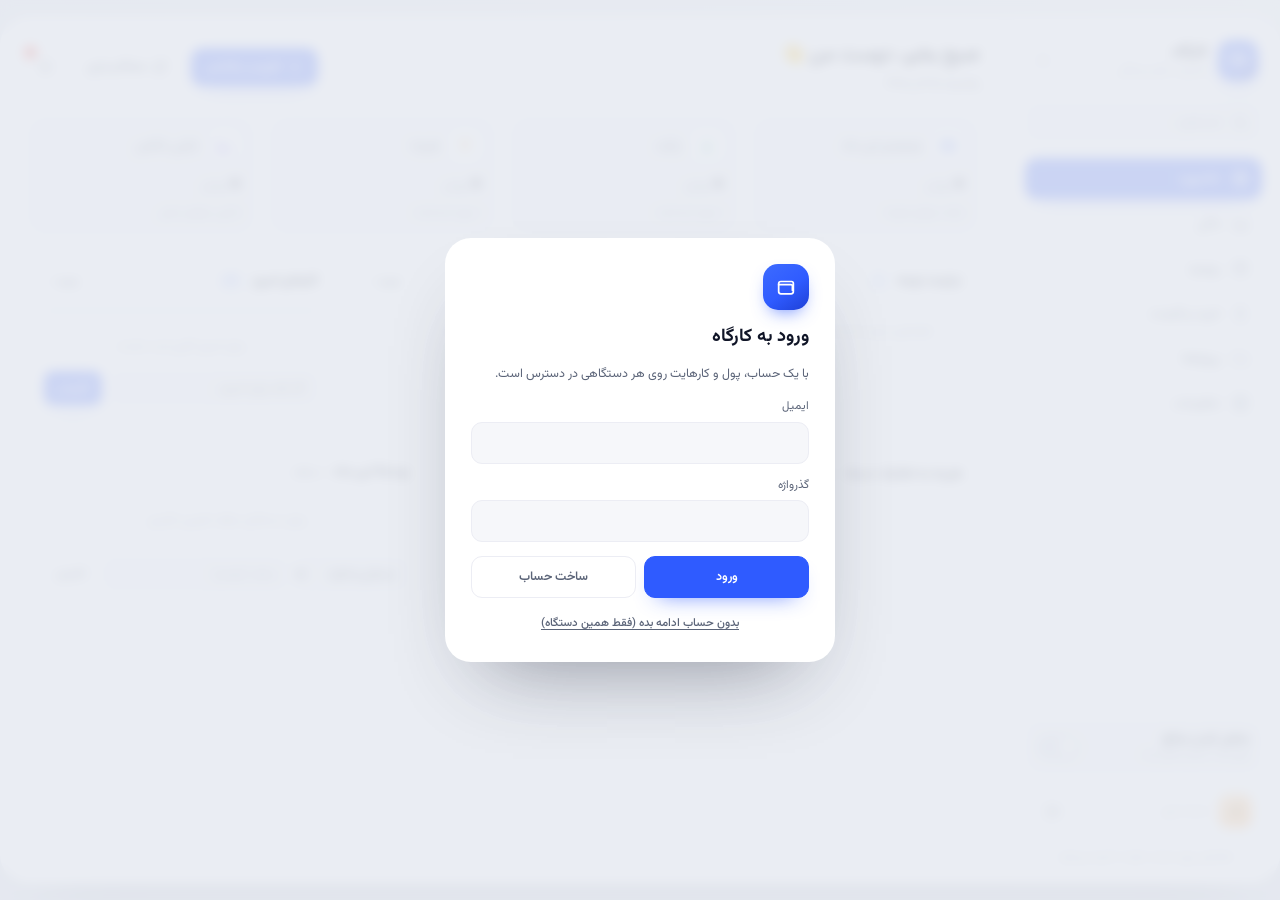
==== commit 6d18f0d8: "Rebuild the app as a finance-first dashboard with a Chrome extension The old sheet-style layout and " ====
--- a/index.html
+++ b/index.html
@@ -3,8 +3,8 @@
   <head>
     <meta charset="UTF-8" />
     <meta name="viewport" content="width=device-width, initial-scale=1.0" />
-    <meta name="theme-color" content="#f4f4f9" />
-    <title>کارگاه — برنامه‌ریزی شخصی</title>
+    <meta name="theme-color" content="#e8eaf0" />
+    <title>کارگاه — مدیریت مال و زندگی</title>
     <link rel="icon" type="image/svg+xml" href="icon.svg" />
     <link rel="apple-touch-icon" href="icon.svg" />
     <link rel="preconnect" href="https://fonts.googleapis.com" />
@@ -16,39 +16,138 @@
     <link rel="stylesheet" href="styles.css" />
   </head>
   <body>
-    <div class="shell">
-      <header class="topbar">
-        <div class="brand">
-          <span class="brand-mark" aria-hidden="true">
-            <svg viewBox="0 0 64 64" fill="none">
-              <rect x="16" y="18" width="32" height="30" rx="8.5" stroke="currentColor" stroke-width="3.4" />
-              <path d="M23 34.5l5.2 5.2L41.5 25" stroke="currentColor" stroke-width="4.4" stroke-linecap="round" stroke-linejoin="round" />
+    <div class="app">
+      <aside class="side">
+        <div class="side-brand">
+          <span class="logo" aria-hidden="true">
+            <svg viewBox="0 0 24 24" fill="none" stroke="currentColor" stroke-width="1.9" stroke-linecap="round" stroke-linejoin="round">
+              <path d="M4 8.5A2.5 2.5 0 0 1 6.5 6H18a2 2 0 0 1 2 2v9a2.5 2.5 0 0 1-2.5 2.5h-11A2.5 2.5 0 0 1 4 17Z" />
+              <path d="M4 9.5h13.5a1.5 1.5 0 0 1 1.5 1.5v4.5" />
+              <circle cx="16" cy="14" r="1.2" fill="currentColor" stroke="none" />
             </svg>
           </span>
-          <div>
-            <h1>کارگاه</h1>
-            <p class="brand-sub" id="today-line"></p>
+          <div class="brand-text">
+            <strong>کارگاه</strong>
+            <span>مدیریت مال و زندگی</span>
           </div>
+          <button type="button" class="icon-btn side-collapse" data-act="collapse" aria-label="جمع کردن منو">
+            <svg viewBox="0 0 24 24" fill="none" stroke="currentColor" stroke-width="1.8" stroke-linecap="round">
+              <path d="M14 8l-4 4 4 4M18 8l-4 4 4 4" />
+            </svg>
+          </button>
         </div>
 
-        <nav class="tabs" id="tabs" aria-label="بخش‌ها">
-          <span class="tab-glow" id="tab-glow" aria-hidden="true"></span>
-          <button type="button" class="tab" data-tab="daily">روزمره</button>
-          <button type="button" class="tab" data-tab="buy">خرید</button>
-          <button type="button" class="tab" data-tab="projects">پروژه‌ها</button>
-          <button type="button" class="tab" data-tab="finance">مالی</button>
+        <div class="side-search-wrap">
+          <label class="side-search">
+            <svg viewBox="0 0 24 24" fill="none" stroke="currentColor" stroke-width="1.8" stroke-linecap="round">
+              <circle cx="11" cy="11" r="6.5" /><path d="M16 16l4 4" />
+            </svg>
+            <input id="side-search" type="search" placeholder="جستجو…" autocomplete="off" aria-label="جستجو" />
+          </label>
+          <div class="search-pop" id="search-results" hidden></div>
+        </div>
+
+        <nav class="nav" id="tabs" aria-label="بخش‌ها">
+          <button type="button" class="nav-item" data-tab="dashboard">
+            <svg viewBox="0 0 24 24" fill="none" stroke="currentColor" stroke-width="1.7" stroke-linecap="round" stroke-linejoin="round">
+              <rect x="3.5" y="3.5" width="7" height="7" rx="2" /><rect x="13.5" y="3.5" width="7" height="7" rx="2" />
+              <rect x="3.5" y="13.5" width="7" height="7" rx="2" /><rect x="13.5" y="13.5" width="7" height="7" rx="2" />
+            </svg>
+            داشبورد
+          </button>
+          <button type="button" class="nav-item" data-tab="finance">
+            <svg viewBox="0 0 24 24" fill="none" stroke="currentColor" stroke-width="1.7" stroke-linecap="round" stroke-linejoin="round">
+              <path d="M4 19V5M4 19h16" /><path d="M8 19v-6M12.5 19V8M17 19v-4M21 19V6" />
+            </svg>
+            مالی
+          </button>
+          <button type="button" class="nav-item" data-tab="daily">
+            <svg viewBox="0 0 24 24" fill="none" stroke="currentColor" stroke-width="1.7" stroke-linecap="round" stroke-linejoin="round">
+              <rect x="4" y="5" width="16" height="15" rx="3.5" /><path d="M8 3.5v3M16 3.5v3M4 10h16M9 14.5l1.8 1.8 3.7-3.6" />
+            </svg>
+            روزمره
+          </button>
+          <button type="button" class="nav-item" data-tab="buy">
+            <svg viewBox="0 0 24 24" fill="none" stroke="currentColor" stroke-width="1.7" stroke-linecap="round" stroke-linejoin="round">
+              <path d="M6 8h12l-1 11.5a1.5 1.5 0 0 1-1.5 1.4h-7A1.5 1.5 0 0 1 7 19.5Z" /><path d="M9.5 8V6.5a2.5 2.5 0 0 1 5 0V8" />
+            </svg>
+            خرید و قیمت
+          </button>
+          <button type="button" class="nav-item" data-tab="projects">
+            <svg viewBox="0 0 24 24" fill="none" stroke="currentColor" stroke-width="1.7" stroke-linecap="round" stroke-linejoin="round">
+              <path d="M3.5 7.5A2 2 0 0 1 5.5 5.5h4l2 2.5h7a2 2 0 0 1 2 2v7.5a2 2 0 0 1-2 2h-13a2 2 0 0 1-2-2Z" />
+            </svg>
+            پروژه‌ها
+          </button>
+          <button type="button" class="nav-item" data-tab="settings">
+            <svg viewBox="0 0 24 24" fill="none" stroke="currentColor" stroke-width="1.7" stroke-linecap="round" stroke-linejoin="round">
+              <circle cx="12" cy="12" r="3.2" />
+              <path d="M19.4 14.5a1.6 1.6 0 0 0 .3 1.8l.1.1a1.9 1.9 0 1 1-2.7 2.7l-.1-.1a1.6 1.6 0 0 0-2.7 1.1 1.9 1.9 0 1 1-3.8 0 1.6 1.6 0 0 0-2.7-1.1l-.1.1a1.9 1.9 0 1 1-2.7-2.7l.1-.1A1.6 1.6 0 0 0 3.9 13a1.9 1.9 0 1 1 0-3.8 1.6 1.6 0 0 0 1.1-2.7l-.1-.1a1.9 1.9 0 1 1 2.7-2.7l.1.1A1.6 1.6 0 0 0 10.4 2.7a1.9 1.9 0 1 1 3.8 0 1.6 1.6 0 0 0 2.7 1.1l.1-.1a1.9 1.9 0 1 1 2.7 2.7l-.1.1a1.6 1.6 0 0 0 1.1 2.7 1.9 1.9 0 1 1 0 3.8 1.6 1.6 0 0 0-1.3 1.5Z" />
+            </svg>
+            تنظیمات
+          </button>
         </nav>
-      </header>
 
-      <main id="view"></main>
+        <div class="side-foot">
+          <div class="privacy">
+            <div class="privacy-text">
+              <strong>مخفی کردن مبالغ</strong>
+              <span>جای عدد، ستاره نشان بده</span>
+            </div>
+            <button type="button" class="switch" id="privacy-switch" data-act="toggle-privacy" aria-pressed="false" aria-label="مخفی کردن مبالغ">
+              <span></span>
+            </button>
+          </div>
 
-      <footer class="foot">
-        <span>کارها و حساب‌وکتابت در حساب ابری‌ات ذخیره می‌شوند و قیمت‌ها خودکار از ترب خوانده می‌شوند.</span>
-        <span class="account-line" id="account-line" hidden>
-          <span id="account-email" dir="ltr"></span>
-          <button type="button" class="link-btn" id="logout-btn">خروج</button>
-        </span>
-      </footer>
+          <div class="user-card" id="account-line" hidden>
+            <span class="avatar" aria-hidden="true">ک</span>
+            <div class="user-info">
+              <strong id="account-email" dir="ltr"></strong>
+              <span>حساب ابری</span>
+            </div>
+            <button type="button" class="icon-btn" id="logout-btn" aria-label="خروج">
+              <svg viewBox="0 0 24 24" fill="none" stroke="currentColor" stroke-width="1.8" stroke-linecap="round" stroke-linejoin="round">
+                <path d="M15 5.5H7.5A2.5 2.5 0 0 0 5 8v8a2.5 2.5 0 0 0 2.5 2.5H15" /><path d="M13 12h7M17 8.5l3.5 3.5L17 15.5" />
+              </svg>
+            </button>
+          </div>
+
+          <p class="side-note">همه‌چیز روی حساب خودت ذخیره می‌شود.</p>
+        </div>
+      </aside>
+
+      <main class="main">
+        <header class="topbar">
+          <div class="greet">
+            <h2 id="greet-title">سلام 👋</h2>
+            <p id="today-line"></p>
+          </div>
+          <div class="top-actions">
+            <button type="button" class="btn primary" data-act="nav" data-tab="finance">
+              <svg viewBox="0 0 24 24" fill="none" stroke="currentColor" stroke-width="2" stroke-linecap="round">
+                <path d="M12 5.5v13M5.5 12h13" />
+              </svg>
+              افزودن تراکنش
+            </button>
+            <button type="button" class="btn ghost" data-act="sync">
+              <svg viewBox="0 0 24 24" fill="none" stroke="currentColor" stroke-width="1.9" stroke-linecap="round" stroke-linejoin="round">
+                <path d="M4 12a8 8 0 0 1 13.6-5.6L20 9" /><path d="M20 4.5V9h-4.5" />
+                <path d="M20 12a8 8 0 0 1-13.6 5.6L4 15" /><path d="M4 19.5V15h4.5" />
+              </svg>
+              همگام‌سازی
+            </button>
+            <button type="button" class="icon-btn bell" data-act="nav" data-tab="daily" aria-label="یادآوری‌ها">
+              <svg viewBox="0 0 24 24" fill="none" stroke="currentColor" stroke-width="1.8" stroke-linecap="round" stroke-linejoin="round">
+                <path d="M6.5 10a5.5 5.5 0 0 1 11 0c0 3.6 1.2 5 1.8 5.6H4.7c.6-.6 1.8-2 1.8-5.6Z" />
+                <path d="M10 19a2.2 2.2 0 0 0 4 0" />
+              </svg>
+              <span class="bell-badge" id="bell-count" hidden></span>
+            </button>
+          </div>
+        </header>
+
+        <div id="view"></div>
+      </main>
     </div>
 
     <div id="overlay-root"></div>
@@ -56,14 +155,14 @@
 
     <div class="gate" id="gate" hidden>
       <form class="gate-card" id="gate-form" autocomplete="on">
-        <span class="brand-mark gate-mark" aria-hidden="true">
-          <svg viewBox="0 0 64 64" fill="none">
-            <rect x="16" y="18" width="32" height="30" rx="8.5" stroke="currentColor" stroke-width="3.4" />
-            <path d="M23 34.5l5.2 5.2L41.5 25" stroke="currentColor" stroke-width="4.4" stroke-linecap="round" stroke-linejoin="round" />
+        <span class="logo gate-logo" aria-hidden="true">
+          <svg viewBox="0 0 24 24" fill="none" stroke="currentColor" stroke-width="1.9" stroke-linecap="round" stroke-linejoin="round">
+            <path d="M4 8.5A2.5 2.5 0 0 1 6.5 6H18a2 2 0 0 1 2 2v9a2.5 2.5 0 0 1-2.5 2.5h-11A2.5 2.5 0 0 1 4 17Z" />
+            <path d="M4 9.5h13.5a1.5 1.5 0 0 1 1.5 1.5v4.5" />
           </svg>
         </span>
         <h2>ورود به کارگاه</h2>
-        <p class="muted">با یک حساب، کارها و قیمت‌هایت روی هر دستگاهی در دسترس است.</p>
+        <p class="muted">با یک حساب، پول و کارهایت روی هر دستگاهی در دسترس است.</p>
 
         <label class="gate-field">
           <span>ایمیل</span>
--- a/styles.css
+++ b/styles.css
@@ -1,102 +1,682 @@
+/* کارگاه — داشبورد مالی و روزمره */
+
 :root {
-  --bg: #f4f4fa;
-  --bg-2: #ecebf7;
-  --surface: #ffffff;
-  --ink: #171625;
-  --ink-2: #43415a;
-  --muted: #7e7c95;
-  --line: #e7e6f1;
-  --accent: #5b4bdb;
-  --accent-2: #7a6bf0;
-  --accent-soft: #ece9fe;
-  --mint: #0f9d76;
-  --mint-soft: #e2f7ef;
-  --rose: #e0455f;
-  --rose-soft: #fde8ec;
-  --amber: #b8730f;
-  --amber-soft: #fdf1dd;
-  --radius: 20px;
-  --shadow: 0 1px 2px rgba(23, 22, 37, 0.04), 0 22px 44px -34px rgba(23, 22, 37, 0.45);
-  --shadow-lg: 0 2px 4px rgba(23, 22, 37, 0.05), 0 30px 60px -32px rgba(23, 22, 37, 0.35);
-  --ease: cubic-bezier(0.2, 0.8, 0.2, 1);
+  --bg: #e7eaf1;
+  --app: #ffffff;
+  --soft: #f6f7fa;
+  --soft-2: #f1f3f8;
+  --line: #ecedf4;
+  --ink: #101527;
+  --ink-2: #5b6478;
+  --ink-3: #8b93a7;
+  --blue: #2f5bff;
+  --blue-soft: #e9efff;
+  --violet: #7c5cff;
+  --violet-soft: #efeaff;
+  --green: #10b981;
+  --green-soft: #e6f8ef;
+  --orange: #f79009;
+  --orange-soft: #fff2e2;
+  --red: #f04438;
+  --red-soft: #fdecec;
+  --pink: #ec4899;
+  --teal: #0ea5a5;
+  --r-xl: 26px;
+  --r-lg: 20px;
+  --r-md: 14px;
+  --r-sm: 10px;
+  --shadow-sm: 0 1px 2px rgba(16, 21, 39, 0.04);
+  --shadow: 0 1px 2px rgba(16, 21, 39, 0.04), 0 12px 28px -18px rgba(16, 21, 39, 0.28);
+  --font: 'Vazirmatn', 'Segoe UI', Tahoma, sans-serif;
 }
 
 * {
   box-sizing: border-box;
 }
 
-html {
-  -webkit-text-size-adjust: 100%;
-}
-
+html,
 body {
   margin: 0;
-  min-height: 100vh;
+  min-height: 100%;
+}
+
+body {
+  font-family: var(--font);
   color: var(--ink);
-  background:
-    radial-gradient(42rem 42rem at 106% -12%, rgba(122, 107, 240, 0.22), transparent 62%),
-    radial-gradient(38rem 38rem at -12% 8%, rgba(15, 157, 118, 0.14), transparent 60%),
-    var(--bg);
+  background: radial-gradient(120% 100% at 100% 0%, #f1f3f8 0%, var(--bg) 45%, #dfe3ec 100%);
   background-attachment: fixed;
-  font-family: 'Vazirmatn', Tahoma, 'Segoe UI', system-ui, sans-serif;
-  font-size: 15px;
+  -webkit-font-smoothing: antialiased;
+  font-size: 14px;
   line-height: 1.7;
-  -webkit-font-smoothing: antialiased;
+}
+
+button,
+input,
+select {
+  font-family: inherit;
+  font-size: inherit;
+  color: inherit;
+}
+
+button {
+  cursor: pointer;
+}
+
+a {
+  color: var(--blue);
+  text-decoration: none;
 }
 
 h1,
 h2,
 h3,
+h4,
 p {
   margin: 0;
 }
 
-button {
-  cursor: pointer;
-  font: inherit;
-  color: inherit;
-}
-
-input,
-select {
-  font: inherit;
+ul,
+ol {
+  margin: 0;
+  padding: 0;
+  list-style: none;
+}
+
+code {
+  font-size: 12px;
+  background: var(--soft-2);
+  padding: 1px 5px;
+  border-radius: 6px;
+  direction: ltr;
+  display: inline-block;
+}
+
+.muted {
+  color: var(--ink-2);
+}
+
+.tiny {
+  font-size: 12px;
+}
+
+.spacer {
+  flex: 1;
+}
+
+/* ------------------------------------------------------------------ */
+/* چیدمان کلی                                                          */
+/* ------------------------------------------------------------------ */
+
+.app {
+  max-width: 1560px;
+  margin: 16px auto;
+  background: var(--app);
+  border-radius: 30px;
+  box-shadow: 0 30px 70px -40px rgba(16, 21, 39, 0.4), 0 2px 6px rgba(16, 21, 39, 0.04);
+  display: grid;
+  grid-template-columns: 274px minmax(0, 1fr);
+  overflow: hidden;
+  min-height: calc(100vh - 32px);
+}
+
+.side {
+  padding: 22px 18px 18px;
+  border-left: 1px solid var(--line);
+  display: flex;
+  flex-direction: column;
+  gap: 16px;
+  background: #fff;
+  position: relative;
+}
+
+.app.compact {
+  grid-template-columns: 88px minmax(0, 1fr);
+}
+
+.app.compact .brand-text,
+.app.compact .side-search-wrap,
+.app.compact .privacy-text,
+.app.compact .user-info,
+.app.compact .side-note {
+  display: none;
+}
+
+.app.compact .side-brand,
+.app.compact .user-card,
+.app.compact .privacy {
+  justify-content: center;
+}
+
+.app.compact .nav-item {
+  justify-content: center;
+  font-size: 0;
+  padding: 11px 0;
+}
+
+.app.compact .nav-item svg {
+  width: 20px;
+  height: 20px;
+}
+
+.app.compact .side-collapse svg {
+  transform: rotate(180deg);
+}
+
+.main {
+  padding: 22px 26px 30px;
+  min-width: 0;
+  display: flex;
+  flex-direction: column;
+  gap: 18px;
+}
+
+/* ------------------------------------------------------------------ */
+/* سایدبار                                                             */
+/* ------------------------------------------------------------------ */
+
+.side-brand {
+  display: flex;
+  align-items: center;
+  gap: 11px;
+  padding: 2px 4px 6px;
+}
+
+.logo {
+  width: 40px;
+  height: 40px;
+  border-radius: 13px;
+  background: linear-gradient(145deg, #3d6bff 0%, #2f5bff 55%, #1e40d6 100%);
+  color: #fff;
+  display: grid;
+  place-items: center;
+  flex: 0 0 auto;
+  box-shadow: 0 8px 18px -8px rgba(47, 91, 255, 0.8);
+}
+
+.logo svg {
+  width: 22px;
+  height: 22px;
+}
+
+.brand-text {
+  display: flex;
+  flex-direction: column;
+  line-height: 1.35;
+  flex: 1;
+  min-width: 0;
+}
+
+.brand-text strong {
+  font-size: 15.5px;
+  font-weight: 700;
+}
+
+.brand-text span {
+  font-size: 11.5px;
+  color: var(--ink-3);
+}
+
+.side-collapse {
+  width: 28px !important;
+  height: 28px !important;
+  color: var(--ink-3) !important;
+  border-radius: 9px !important;
+}
+
+.side-search-wrap {
+  position: relative;
+}
+
+.side-search {
+  display: flex;
+  align-items: center;
+  gap: 8px;
+  height: 40px;
+  padding: 0 12px;
+  background: var(--soft);
+  border-radius: 12px;
+  border: 1px solid transparent;
+  transition: border-color 0.15s ease, background 0.15s ease;
+}
+
+.side-search:focus-within {
+  border-color: #c9d6ff;
+  background: #fff;
+}
+
+.side-search svg {
+  width: 17px;
+  height: 17px;
+  color: var(--ink-3);
+  flex: 0 0 auto;
+}
+
+.side-search input {
+  border: 0;
+  background: transparent;
+  outline: none;
+  width: 100%;
+  font-size: 13px;
+}
+
+.side-search input::placeholder {
+  color: var(--ink-3);
+}
+
+.search-pop {
+  position: absolute;
+  inset-inline: 0;
+  top: calc(100% + 6px);
+  background: #fff;
+  border: 1px solid var(--line);
+  border-radius: 14px;
+  box-shadow: 0 20px 40px -22px rgba(16, 21, 39, 0.35);
+  padding: 6px;
+  z-index: 40;
+  max-height: 340px;
+  overflow: auto;
+}
+
+.search-item {
+  width: 100%;
+  display: flex;
+  align-items: center;
+  gap: 10px;
+  padding: 8px 9px;
+  border: 0;
+  background: transparent;
+  border-radius: 9px;
+  text-align: right;
+}
+
+.search-item:hover {
+  background: var(--soft);
+}
+
+.search-item-main {
+  display: flex;
+  flex-direction: column;
+  min-width: 0;
+  flex: 1;
+}
+
+.search-item-title {
+  font-size: 13px;
+  font-weight: 600;
+  white-space: nowrap;
+  overflow: hidden;
+  text-overflow: ellipsis;
+}
+
+.search-item-sub {
+  font-size: 11px;
+  color: var(--ink-3);
+}
+
+.search-item-amount {
+  font-size: 12px;
+  font-weight: 600;
+  color: var(--blue);
+}
+
+.search-empty {
+  padding: 12px;
+  font-size: 12.5px;
+  color: var(--ink-3);
+  text-align: center;
+}
+
+.nav {
+  display: flex;
+  flex-direction: column;
+  gap: 4px;
+}
+
+.nav-item {
+  display: flex;
+  align-items: center;
+  gap: 10px;
+  padding: 10px 12px;
+  border: 0;
+  background: transparent;
+  border-radius: 12px;
+  font-size: 13.5px;
+  font-weight: 500;
+  color: var(--ink-2);
+  text-align: right;
+  transition: background 0.15s ease, color 0.15s ease;
+}
+
+.nav-item svg {
+  width: 19px;
+  height: 19px;
+  flex: 0 0 auto;
+  color: var(--ink-3);
+}
+
+.nav-item:hover {
+  background: var(--soft);
   color: var(--ink);
-  background: var(--surface);
+}
+
+.nav-item.active {
+  background: var(--blue);
+  color: #fff;
+  font-weight: 600;
+  box-shadow: 0 10px 20px -14px rgba(47, 91, 255, 0.9);
+}
+
+.nav-item.active svg {
+  color: #fff;
+}
+
+.side-foot {
+  margin-top: auto;
+  display: flex;
+  flex-direction: column;
+  gap: 10px;
+}
+
+.privacy {
+  display: flex;
+  align-items: center;
+  gap: 10px;
+  padding: 11px 12px;
+  border-radius: 14px;
+  background: var(--soft);
+}
+
+.privacy-text {
+  display: flex;
+  flex-direction: column;
+  flex: 1;
+  line-height: 1.4;
+}
+
+.privacy-text strong {
+  font-size: 12.5px;
+  font-weight: 600;
+}
+
+.privacy-text span {
+  font-size: 10.5px;
+  color: var(--ink-3);
+}
+
+.switch {
+  width: 42px;
+  height: 24px;
+  border-radius: 999px;
+  border: 0;
+  background: #dfe3ec;
+  position: relative;
+  flex: 0 0 auto;
+  transition: background 0.18s ease;
+}
+
+.switch span {
+  position: absolute;
+  top: 3px;
+  inset-inline-start: 3px;
+  width: 18px;
+  height: 18px;
+  border-radius: 50%;
+  background: #fff;
+  box-shadow: 0 1px 3px rgba(16, 21, 39, 0.25);
+  transition: inset-inline-start 0.18s ease;
+}
+
+.switch.on {
+  background: var(--blue);
+}
+
+.switch.on span {
+  inset-inline-start: 21px;
+}
+
+.user-card {
+  display: flex;
+  align-items: center;
+  gap: 9px;
+  padding: 9px;
+  border-radius: 14px;
   border: 1px solid var(--line);
-  border-radius: 12px;
-  padding: 9px 12px;
-  outline: none;
+}
+
+.avatar {
+  width: 34px;
+  height: 34px;
+  border-radius: 11px;
+  background: linear-gradient(145deg, #ffd9a8, #f7b267);
+  color: #7a4a06;
+  display: grid;
+  place-items: center;
+  font-weight: 700;
+  font-size: 13px;
+  flex: 0 0 auto;
+}
+
+.user-info {
+  display: flex;
+  flex-direction: column;
   min-width: 0;
-  transition: border-color 0.18s var(--ease), box-shadow 0.18s var(--ease), background 0.18s;
-}
-
-input::placeholder {
-  color: #b0aec2;
-}
-
-input:focus,
-select:focus {
-  border-color: var(--accent-2);
-  box-shadow: 0 0 0 4px var(--accent-soft);
-}
-
-:focus-visible {
-  outline: 2px solid var(--accent);
-  outline-offset: 2px;
-}
-
-.shell {
-  max-width: 1180px;
-  margin: 0 auto;
-  padding: 26px 24px 56px;
-}
-
-/* ---------------- انیمیشن‌ها ---------------- */
-
-@keyframes rise {
+  flex: 1;
+  line-height: 1.35;
+}
+
+.user-info strong {
+  font-size: 12px;
+  font-weight: 600;
+  white-space: nowrap;
+  overflow: hidden;
+  text-overflow: ellipsis;
+}
+
+.user-info span {
+  font-size: 10.5px;
+  color: var(--ink-3);
+}
+
+.side-note {
+  font-size: 10.5px;
+  color: var(--ink-3);
+  padding: 0 4px;
+  text-align: center;
+}
+
+/* ------------------------------------------------------------------ */
+/* نوار بالا                                                           */
+/* ------------------------------------------------------------------ */
+
+.topbar {
+  display: flex;
+  align-items: center;
+  gap: 14px;
+  flex-wrap: wrap;
+  padding-bottom: 2px;
+}
+
+.greet {
+  flex: 1;
+  min-width: 220px;
+}
+
+.greet h2 {
+  font-size: 20px;
+  font-weight: 700;
+  letter-spacing: -0.2px;
+}
+
+.greet p {
+  font-size: 12.5px;
+  color: var(--ink-2);
+  margin-top: 2px;
+}
+
+.top-actions {
+  display: flex;
+  align-items: center;
+  gap: 8px;
+  flex-wrap: wrap;
+}
+
+/* دکمه‌ها */
+
+.btn {
+  display: inline-flex;
+  align-items: center;
+  justify-content: center;
+  gap: 6px;
+  height: 38px;
+  padding: 0 14px;
+  border-radius: 11px;
+  border: 1px solid var(--line);
+  background: #fff;
+  color: var(--ink);
+  font-size: 12.5px;
+  font-weight: 600;
+  transition: transform 0.12s ease, box-shadow 0.15s ease, background 0.15s ease;
+  white-space: nowrap;
+}
+
+.btn:hover {
+  background: var(--soft);
+}
+
+.btn:active {
+  transform: translateY(1px);
+}
+
+.btn svg {
+  width: 16px;
+  height: 16px;
+}
+
+.btn.primary {
+  background: var(--blue);
+  border-color: var(--blue);
+  color: #fff;
+  box-shadow: 0 10px 22px -14px rgba(47, 91, 255, 0.9);
+}
+
+.btn.primary:hover {
+  background: #2850e6;
+}
+
+.btn.ghost {
+  background: #fff;
+  border-color: var(--line);
+  color: var(--ink-2);
+}
+
+.btn.ghost:hover {
+  color: var(--ink);
+  background: var(--soft);
+}
+
+.btn.small {
+  height: 32px;
+  padding: 0 11px;
+  font-size: 12px;
+  border-radius: 9px;
+}
+
+.btn:disabled {
+  opacity: 0.6;
+  cursor: default;
+}
+
+.icon-btn {
+  width: 34px;
+  height: 34px;
+  border: 1px solid var(--line);
+  border-radius: 10px;
+  background: #fff;
+  color: var(--ink-2);
+  display: inline-grid;
+  place-items: center;
+  transition: background 0.15s ease, color 0.15s ease;
+  flex: 0 0 auto;
+}
+
+.icon-btn svg {
+  width: 17px;
+  height: 17px;
+}
+
+.icon-btn:hover {
+  background: var(--soft);
+  color: var(--ink);
+}
+
+.icon-btn.tiny {
+  width: 24px;
+  height: 24px;
+  border: 0;
+  background: transparent;
+  font-size: 15px;
+  color: var(--ink-3);
+}
+
+.icon-btn.tiny:hover {
+  color: var(--red);
+  background: var(--red-soft);
+}
+
+.bell {
+  position: relative;
+  width: 38px;
+  height: 38px;
+  border-radius: 11px;
+}
+
+.bell-badge {
+  position: absolute;
+  top: -5px;
+  inset-inline-end: -5px;
+  min-width: 17px;
+  height: 17px;
+  padding: 0 4px;
+  border-radius: 999px;
+  background: var(--red);
+  color: #fff;
+  font-size: 10px;
+  font-weight: 700;
+  display: grid;
+  place-items: center;
+  border: 2px solid #fff;
+}
+
+.link-btn {
+  border: 0;
+  background: transparent;
+  color: var(--ink-2);
+  font-size: 12px;
+  font-weight: 500;
+  padding: 4px 6px;
+  border-radius: 8px;
+}
+
+.link-btn:hover {
+  color: var(--blue);
+  background: var(--blue-soft);
+}
+
+/* ------------------------------------------------------------------ */
+/* بخش‌ها و کارت‌ها                                                      */
+/* ------------------------------------------------------------------ */
+
+.section {
+  display: flex;
+  flex-direction: column;
+  gap: 16px;
+  animation: fade 0.25s ease;
+}
+
+@keyframes fade {
   from {
     opacity: 0;
-    transform: translateY(12px);
+    transform: translateY(4px);
   }
   to {
     opacity: 1;
@@ -104,583 +684,1127 @@
   }
 }
 
-@keyframes fadeIn {
-  from {
-    opacity: 0;
-  }
-  to {
-    opacity: 1;
-  }
-}
-
-@keyframes popIn {
-  from {
-    opacity: 0;
-    transform: translateY(14px) scale(0.96);
-  }
-  to {
-    opacity: 1;
-    transform: none;
-  }
-}
-
-@keyframes pop {
-  0% {
-    transform: scale(0.72);
-  }
-  60% {
-    transform: scale(1.14);
-  }
-  100% {
-    transform: scale(1);
-  }
-}
-
-@keyframes growBar {
-  from {
-    transform: scaleX(0);
-  }
-  to {
-    transform: scaleX(1);
-  }
-}
-
-@keyframes drawLine {
-  from {
-    stroke-dashoffset: 1000;
-  }
-  to {
-    stroke-dashoffset: 0;
-  }
-}
-
-@keyframes toastIn {
-  from {
-    opacity: 0;
-    transform: translateY(16px) scale(0.95);
-  }
-  to {
-    opacity: 1;
-    transform: none;
-  }
-}
-
-/* ---------------- سربرگ ---------------- */
-
-.topbar {
-  position: sticky;
-  top: 0;
-  z-index: 20;
-  display: flex;
-  align-items: center;
+.section-head {
+  display: flex;
+  align-items: flex-end;
+  gap: 12px;
+  flex-wrap: wrap;
+}
+
+.section-head > div:first-child {
+  flex: 1;
+  min-width: 200px;
+}
+
+.section-head h2 {
+  font-size: 19px;
+  font-weight: 700;
+}
+
+.section-head .sub {
+  font-size: 12.5px;
+  color: var(--ink-2);
+  margin-top: 2px;
+}
+
+.head-actions {
+  display: flex;
+  align-items: center;
+  gap: 8px;
+  flex-wrap: wrap;
+}
+
+.card {
+  background: #fff;
+  border: 1px solid var(--line);
+  border-radius: var(--r-lg);
+  box-shadow: var(--shadow-sm);
+}
+
+.panel {
+  padding: 16px 17px;
+  min-width: 0;
+}
+
+.panel-head {
+  display: flex;
+  align-items: center;
+  gap: 8px;
+  margin-bottom: 12px;
+}
+
+.panel-head h3 {
+  font-size: 13.5px;
+  font-weight: 600;
+}
+
+.count-badge {
+  display: inline-grid;
+  place-items: center;
+  min-width: 21px;
+  height: 21px;
+  padding: 0 6px;
+  border-radius: 999px;
+  background: var(--blue-soft);
+  color: var(--blue);
+  font-size: 11px;
+  font-weight: 600;
+}
+
+.empty {
+  font-size: 12.5px;
+  color: var(--ink-3);
+  padding: 14px 8px;
+  text-align: center;
+}
+
+/* آمار بالای داشبورد */
+
+.stats {
+  display: grid;
+  grid-template-columns: repeat(4, minmax(0, 1fr));
+  gap: 12px;
+}
+
+.stat {
+  background: var(--soft);
+  border-radius: var(--r-lg);
+  padding: 14px 15px 13px;
+  display: flex;
+  flex-direction: column;
+  gap: 6px;
+  min-width: 0;
+}
+
+.stat-top {
+  display: flex;
+  align-items: center;
+  gap: 8px;
+}
+
+.stat-icon {
+  width: 34px;
+  height: 34px;
+  border-radius: 11px;
+  display: grid;
+  place-items: center;
+  background: #fff;
+  color: var(--blue);
+  box-shadow: var(--shadow-sm);
+}
+
+.stat-icon svg {
+  width: 18px;
+  height: 18px;
+}
+
+.stat-icon.green {
+  color: var(--green);
+}
+.stat-icon.orange {
+  color: var(--orange);
+}
+.stat-icon.violet {
+  color: var(--violet);
+}
+
+.stat-label {
+  font-size: 12.5px;
+  font-weight: 500;
+  color: var(--ink-2);
+}
+
+.stat-value {
+  display: flex;
+  align-items: baseline;
+  gap: 5px;
+  font-size: 24px;
+  font-weight: 700;
+  letter-spacing: -0.4px;
+  line-height: 1.2;
+  direction: rtl;
+}
+
+.stat-cur {
+  font-size: 11px;
+  font-weight: 500;
+  color: var(--ink-3);
+}
+
+.stat-sub {
+  font-size: 11px;
+  color: var(--ink-3);
+}
+
+/* شبکه‌های داشبورد */
+
+.dash-grid {
+  display: grid;
+  grid-template-columns: repeat(3, minmax(0, 1fr));
+  gap: 12px;
+  align-items: start;
+}
+
+.dash-bottom {
+  display: grid;
+  grid-template-columns: minmax(0, 1.35fr) minmax(0, 1fr);
+  gap: 12px;
+  align-items: start;
+}
+
+.fin-grid {
+  display: grid;
+  grid-template-columns: minmax(0, 1.55fr) minmax(0, 1fr);
+  gap: 12px;
+  align-items: start;
+}
+
+.settings-grid {
+  display: grid;
+  grid-template-columns: repeat(auto-fit, minmax(260px, 1fr));
+  gap: 12px;
+}
+
+.setting-row {
+  display: flex;
+  align-items: center;
+  gap: 10px;
+  padding: 10px 0;
+  border-bottom: 1px solid var(--line);
+  margin-bottom: 8px;
+}
+
+.setting-row > div {
+  display: flex;
+  flex-direction: column;
+  flex: 1;
+}
+
+.setting-row strong {
+  font-size: 13px;
+  font-weight: 600;
+}
+
+/* ردیف‌ها */
+
+.row-list {
+  display: flex;
+  flex-direction: column;
+}
+
+.row {
+  display: flex;
+  align-items: center;
+  gap: 9px;
+  padding: 9px 4px;
+  border-bottom: 1px dashed var(--line);
+  min-width: 0;
+}
+
+.row-list.tight .row {
+  padding: 7px 2px;
+}
+
+.row:last-child {
+  border-bottom: 0;
+}
+
+.row.clickable {
+  cursor: pointer;
+  border-radius: 10px;
+  transition: background 0.15s ease;
+}
+
+.row.clickable:hover {
+  background: var(--soft);
+}
+
+.row-icon {
+  width: 30px;
+  height: 30px;
+  border-radius: 10px;
+  display: grid;
+  place-items: center;
+  flex: 0 0 auto;
+  background: var(--blue-soft);
+  color: var(--blue);
+}
+
+.row-icon svg {
+  width: 15px;
+  height: 15px;
+}
+
+.row-icon.orange {
+  background: var(--orange-soft);
+  color: var(--orange);
+}
+.row-icon.red {
+  background: var(--red-soft);
+  color: var(--red);
+}
+.row-icon.purple {
+  background: var(--violet-soft);
+  color: var(--violet);
+}
+.row-icon.green {
+  background: var(--green-soft);
+  color: var(--green);
+}
+
+.row-main {
+  display: flex;
+  flex-direction: column;
+  min-width: 0;
+  flex: 1;
+  line-height: 1.45;
+}
+
+.row-title {
+  font-size: 12.5px;
+  font-weight: 600;
+  white-space: nowrap;
+  overflow: hidden;
+  text-overflow: ellipsis;
+}
+
+.row-sub {
+  font-size: 11px;
+  color: var(--ink-3);
+  white-space: nowrap;
+  overflow: hidden;
+  text-overflow: ellipsis;
+}
+
+.row-end {
+  display: flex;
+  flex-direction: column;
+  align-items: flex-end;
+  gap: 3px;
+  flex: 0 0 auto;
+}
+
+.row-time {
+  font-size: 10.5px;
+  color: var(--ink-3);
+}
+
+.row-amount {
+  font-size: 12.5px;
+  font-weight: 600;
+  flex: 0 0 auto;
+}
+
+.row-amount.income {
+  color: var(--green);
+}
+.row-amount.expense {
+  color: var(--red);
+}
+
+.tag {
+  display: inline-flex;
+  align-items: center;
+  height: 21px;
+  padding: 0 8px;
+  border-radius: 7px;
+  font-size: 10.5px;
+  font-weight: 500;
+  white-space: nowrap;
+  background: var(--blue-soft);
+  color: var(--blue);
+}
+
+.tag.red {
+  background: var(--red-soft);
+  color: #c8352a;
+}
+.tag.orange {
+  background: var(--orange-soft);
+  color: #b86400;
+}
+.tag.purple {
+  background: var(--violet-soft);
+  color: #5d3ee0;
+}
+.tag.green {
+  background: var(--green-soft);
+  color: #0a7a52;
+}
+.tag.blue {
+  background: var(--blue-soft);
+  color: var(--blue);
+}
+
+.avatar.sm {
+  width: 30px;
+  height: 30px;
+  border-radius: 10px;
+  font-size: 12px;
+}
+
+.avatar.sm.income {
+  background: var(--green-soft);
+  color: #0a7a52;
+}
+
+.avatar.sm.expense {
+  background: var(--red-soft);
+  color: #c8352a;
+}
+
+.task-row.done .row-title {
+  color: var(--ink-3);
+  text-decoration: line-through;
+}
+
+/* چک‌باکس */
+
+.check {
+  width: 21px;
+  height: 21px;
+  border-radius: 7px;
+  border: 1.6px solid #d8dce8;
+  background: #fff;
+  color: transparent;
+  font-size: 11px;
+  display: grid;
+  place-items: center;
+  flex: 0 0 auto;
+  transition: all 0.15s ease;
+  padding: 0;
+}
+
+.check:hover {
+  border-color: var(--blue);
+}
+
+.check.on {
+  background: var(--blue);
+  border-color: var(--blue);
+  color: #fff;
+}
+
+.check.small {
+  width: 18px;
+  height: 18px;
+  border-radius: 6px;
+  font-size: 10px;
+}
+
+/* نوار پیشرفت */
+
+.bar {
+  height: 7px;
+  border-radius: 999px;
+  background: var(--soft-2);
+  overflow: hidden;
+  margin: 8px 0;
+}
+
+.bar span {
+  display: block;
+  height: 100%;
+  border-radius: 999px;
+  background: linear-gradient(90deg, #4d7cff, var(--blue));
+  transition: width 0.4s ease;
+}
+
+.bar.over span {
+  background: linear-gradient(90deg, #ff8a7a, var(--red));
+}
+
+.add-row {
+  display: flex;
+  gap: 8px;
+  margin-bottom: 6px;
+}
+
+.add-row input {
+  flex: 1;
+  min-width: 0;
+  height: 40px;
+  border-radius: 11px;
+  border: 1px solid var(--line);
+  background: var(--soft);
+  padding: 0 12px;
+  outline: none;
+  font-size: 12.5px;
+}
+
+.add-row input:focus {
+  border-color: #c9d6ff;
+  background: #fff;
+}
+
+.add-row.compact input {
+  height: 34px;
+}
+
+.add-row.compact .btn {
+  height: 34px;
+}
+
+.qty-input {
+  max-width: 80px;
+}
+
+/* بودجه، هدف، دارایی */
+
+.budget-list,
+.goal-list {
+  display: flex;
+  flex-direction: column;
+  gap: 12px;
+}
+
+.budget-top {
+  display: flex;
+  align-items: center;
+  gap: 8px;
+  font-size: 12px;
+}
+
+.budget-name {
+  font-weight: 600;
+  flex: 1;
+  min-width: 0;
+  white-space: nowrap;
+  overflow: hidden;
+  text-overflow: ellipsis;
+}
+
+.budget-num {
+  color: var(--ink-2);
+  font-size: 11.5px;
+}
+
+.budget .bar,
+.goal .bar {
+  margin: 5px 0 4px;
+}
+
+.budget-foot {
+  display: flex;
+  align-items: center;
+  gap: 6px;
   justify-content: space-between;
+}
+
+.mini-form,
+.deposit-form {
+  display: flex;
+  gap: 6px;
+  margin-top: 12px;
+  flex-wrap: wrap;
+}
+
+.mini-form input,
+.mini-form select,
+.deposit-form input {
+  height: 34px;
+  border-radius: 9px;
+  border: 1px solid var(--line);
+  background: var(--soft);
+  padding: 0 10px;
+  font-size: 12px;
+  outline: none;
+  min-width: 0;
+  flex: 1;
+}
+
+.mini-form select {
+  flex: 0 0 auto;
+  max-width: 46%;
+}
+
+.mini-form input::placeholder,
+.deposit-form input::placeholder {
+  color: var(--ink-3);
+}
+
+.mini-form input:focus,
+.mini-form select:focus,
+.deposit-form input:focus {
+  border-color: #c9d6ff;
+  background: #fff;
+}
+
+.mini-form .btn,
+.deposit-form .btn {
+  flex: 0 0 auto;
+}
+
+.day-input {
+  max-width: 62px;
+  flex: 0 0 62px !important;
+}
+
+.net-value {
+  font-size: 23px;
+  font-weight: 700;
+  letter-spacing: -0.4px;
+  margin: 2px 0 8px;
+}
+
+.net-value span {
+  font-size: 11px;
+  font-weight: 500;
+  color: var(--ink-3);
+}
+
+.chip-row {
+  display: flex;
+  gap: 6px;
+  flex-wrap: wrap;
+  margin-bottom: 10px;
+}
+
+.chip {
+  font-size: 11px;
+  padding: 3px 9px;
+  border-radius: 8px;
+  background: var(--soft);
+  color: var(--ink-2);
+}
+
+.chip.income {
+  background: var(--green-soft);
+  color: #0a7a52;
+}
+
+.chip.expense {
+  background: var(--red-soft);
+  color: #c8352a;
+}
+
+/* دونات و راهنما */
+
+.donut-row {
+  display: flex;
+  align-items: center;
   gap: 18px;
   flex-wrap: wrap;
-  padding: 14px 0 18px;
-  margin-bottom: 26px;
-  border-bottom: 1px solid var(--line);
-  background: linear-gradient(to bottom, rgba(244, 244, 250, 0.94), rgba(244, 244, 250, 0.78));
-  backdrop-filter: blur(14px);
-}
-
-.brand {
-  display: flex;
-  align-items: center;
-  gap: 13px;
-}
-
-.brand-mark {
-  width: 44px;
-  height: 44px;
-  border-radius: 14px;
+}
+
+.donut {
+  width: 172px;
+  height: 172px;
+  flex: 0 0 auto;
+}
+
+.donut-label {
+  font-family: var(--font);
+  font-size: 10px;
+  fill: var(--ink-3);
+}
+
+.donut-value {
+  font-family: var(--font);
+  font-size: 13px;
+  font-weight: 700;
+  fill: var(--ink);
+}
+
+.legend {
+  flex: 1;
+  min-width: 170px;
+  display: flex;
+  flex-direction: column;
+  gap: 7px;
+}
+
+.legend li {
+  display: flex;
+  align-items: center;
+  gap: 8px;
+  font-size: 12px;
+  background: var(--soft);
+  border-radius: 9px;
+  padding: 6px 9px;
+}
+
+.dot {
+  width: 8px;
+  height: 8px;
+  border-radius: 50%;
+  flex: 0 0 auto;
+  display: inline-block;
+}
+
+.legend-name {
+  flex: 1;
+  min-width: 0;
+  white-space: nowrap;
+  overflow: hidden;
+  text-overflow: ellipsis;
+}
+
+.legend-pct {
+  color: var(--ink-3);
+  font-size: 11px;
+}
+
+.legend-amount {
+  font-weight: 600;
+  font-size: 11.5px;
+}
+
+/* نمودار روند */
+
+.trend {
+  display: flex;
+  flex-direction: column;
+  gap: 10px;
+}
+
+.trend-cols {
+  display: grid;
+  grid-template-columns: repeat(6, minmax(0, 1fr));
+  gap: 10px;
+  align-items: end;
+  height: 168px;
+  padding-top: 6px;
+}
+
+.trend-col {
+  display: flex;
+  flex-direction: column;
+  align-items: center;
+  gap: 8px;
+  height: 100%;
+}
+
+.trend-bars {
+  display: flex;
+  align-items: flex-end;
+  gap: 4px;
+  height: 100%;
+  width: 100%;
+  justify-content: center;
+}
+
+.tb {
+  width: 13px;
+  border-radius: 6px 6px 3px 3px;
+  display: block;
+  transition: height 0.4s ease;
+}
+
+.tb.income {
+  background: linear-gradient(180deg, #5b82ff, #2f5bff);
+}
+
+.tb.expense {
+  background: linear-gradient(180deg, #a390ff, #7c5cff);
+}
+
+.trend-month {
+  font-size: 10.5px;
+  color: var(--ink-3);
+  white-space: nowrap;
+}
+
+.trend-legend {
+  display: flex;
+  gap: 14px;
+  justify-content: center;
+  font-size: 11px;
+  color: var(--ink-2);
+}
+
+.trend-legend span {
+  display: flex;
+  align-items: center;
+  gap: 5px;
+}
+
+/* ------------------------------------------------------------------ */
+/* مالی                                                                */
+/* ------------------------------------------------------------------ */
+
+.month-bar {
+  display: flex;
+  align-items: center;
+  gap: 4px;
+  background: var(--soft);
+  border-radius: 11px;
+  padding: 3px;
+}
+
+.month-title {
+  font-size: 12.5px;
+  font-weight: 600;
+  padding: 0 8px;
+  min-width: 96px;
+  text-align: center;
+}
+
+.nav-btn {
+  width: 28px;
+  height: 28px;
+  border-radius: 8px;
+  border: 0;
+  background: #fff;
+  color: var(--ink-2);
+  font-size: 16px;
+  line-height: 1;
   display: grid;
   place-items: center;
-  color: #fff;
-  background: linear-gradient(140deg, #8b7bff 0%, var(--accent) 55%, #3a2bb0 100%);
-  box-shadow: 0 12px 26px -14px rgba(91, 75, 219, 0.9);
-  transition: transform 0.3s var(--ease), box-shadow 0.3s var(--ease);
-}
-
-.brand-mark svg {
-  width: 26px;
-  height: 26px;
-}
-
-.brand:hover .brand-mark {
-  transform: rotate(-6deg) scale(1.04);
-  box-shadow: 0 16px 30px -14px rgba(91, 75, 219, 0.95);
-}
-
-.brand h1 {
-  font-size: 19px;
-  font-weight: 800;
-  letter-spacing: -0.01em;
-  line-height: 1.35;
-}
-
-.brand-sub {
-  font-size: 12.5px;
-  color: var(--muted);
-}
-
-.tabs {
-  position: relative;
-  display: flex;
+  box-shadow: var(--shadow-sm);
+}
+
+.nav-btn:hover {
+  color: var(--blue);
+}
+
+.money-row {
+  display: grid;
+  grid-template-columns: repeat(4, minmax(0, 1fr));
+  gap: 12px;
+}
+
+.money {
+  padding: 14px 15px;
+  display: flex;
+  flex-direction: column;
   gap: 2px;
-  padding: 5px;
-  border-radius: 999px;
-  border: 1px solid var(--line);
-  background: rgba(255, 255, 255, 0.75);
-  box-shadow: inset 0 1px 0 #fff;
-  overflow-x: auto;
-  scrollbar-width: none;
-}
-
-.tabs::-webkit-scrollbar {
-  display: none;
-}
-
-.tab-glow {
-  position: absolute;
-  top: 5px;
-  bottom: 5px;
-  left: 0;
-  width: 0;
-  border-radius: 999px;
-  background: linear-gradient(140deg, var(--accent-2), var(--accent));
-  box-shadow: 0 10px 20px -12px rgba(91, 75, 219, 0.9);
-  transition: transform 0.42s var(--ease), width 0.42s var(--ease);
-  z-index: 0;
-}
-
-.tab {
-  position: relative;
-  z-index: 1;
+  background: var(--soft);
+  border-color: transparent;
+}
+
+.money .label {
+  font-size: 12px;
+  color: var(--ink-2);
+}
+
+.money .value {
+  font-size: 22px;
+  font-weight: 700;
+  letter-spacing: -0.4px;
+}
+
+.money .value.income {
+  color: #0a7a52;
+}
+
+.money .value.expense {
+  color: #c8352a;
+}
+
+.tx-form {
+  padding: 16px 17px;
+}
+
+.kind-switch {
+  display: inline-flex;
+  background: var(--soft);
+  border-radius: 10px;
+  padding: 3px;
+  gap: 2px;
+  margin-bottom: 12px;
+}
+
+.kind-switch button {
   border: 0;
   background: transparent;
+  padding: 6px 16px;
+  border-radius: 8px;
+  font-size: 12px;
+  font-weight: 500;
   color: var(--ink-2);
-  padding: 8px 15px;
-  border-radius: 999px;
-  font-size: 13.5px;
-  font-weight: 500;
-  white-space: nowrap;
-  transition: color 0.24s var(--ease), transform 0.24s var(--ease);
-}
-
-.tab:hover {
-  color: var(--accent);
-}
-
-.tab:active {
-  transform: scale(0.96);
-}
-
-.tab.active {
-  color: #fff;
+}
+
+.kind-switch button.on {
+  background: #fff;
+  box-shadow: var(--shadow-sm);
+  color: var(--ink);
   font-weight: 600;
 }
 
-/* ---------------- چیدمان ---------------- */
-
-.section {
+.kind-switch button.on.income {
+  color: #0a7a52;
+}
+
+.kind-switch button.on.expense {
+  color: #c8352a;
+}
+
+.form-grid {
   display: grid;
-  gap: 20px;
-}
-
-.section > * {
-  animation: rise 0.5s var(--ease) both;
-}
-
-.section > *:nth-child(2) {
-  animation-delay: 0.05s;
-}
-
-.section > *:nth-child(3) {
-  animation-delay: 0.1s;
-}
-
-.section > *:nth-child(4) {
-  animation-delay: 0.15s;
-}
-
-.section > *:nth-child(5) {
-  animation-delay: 0.2s;
-}
-
-.card {
-  background: var(--surface);
-  border: 1px solid rgba(23, 22, 37, 0.06);
-  border-radius: var(--radius);
-  box-shadow: var(--shadow);
-}
-
-.section-head {
-  display: flex;
-  align-items: flex-end;
-  justify-content: space-between;
-  gap: 16px;
-  flex-wrap: wrap;
-}
-
-.section-head h2 {
-  font-size: 23px;
-  font-weight: 800;
-  letter-spacing: -0.015em;
-}
-
-.sub {
-  color: var(--muted);
-  font-size: 13.5px;
-}
-
-.muted {
-  color: var(--muted);
+  grid-template-columns: repeat(auto-fit, minmax(150px, 1fr));
+  gap: 10px;
+}
+
+.field {
+  display: flex;
+  flex-direction: column;
+  gap: 4px;
+  min-width: 0;
+}
+
+.field > span {
+  font-size: 11.5px;
+  color: var(--ink-2);
+}
+
+.field input,
+.field select {
+  height: 38px;
+  border-radius: 10px;
+  border: 1px solid var(--line);
+  background: var(--soft);
+  padding: 0 11px;
+  outline: none;
   font-size: 12.5px;
-}
-
-.tiny {
-  font-size: 11.5px;
-}
-
-.spacer {
-  flex: 1;
-}
-
-.head-actions {
-  display: flex;
-  align-items: center;
-  gap: 10px;
-  flex-wrap: wrap;
-}
-
-.section-foot {
+  width: 100%;
+}
+
+.field input:focus,
+.field select:focus {
+  border-color: #c9d6ff;
+  background: #fff;
+}
+
+.date-field {
+  display: flex;
+  align-items: center;
+  gap: 6px;
+  height: 38px;
+  border-radius: 10px;
+  border: 1px solid var(--line);
+  background: var(--soft);
+  padding: 0 11px;
+  font-size: 12.5px;
+  color: var(--ink-2);
+  text-align: right;
+  width: 100%;
+}
+
+.date-field svg {
+  color: var(--ink-3);
+  flex: 0 0 auto;
+}
+
+.form-actions {
   display: flex;
   justify-content: flex-end;
-}
-
-.empty {
-  padding: 26px 20px;
-  text-align: center;
-  color: var(--muted);
-  font-size: 13.5px;
-  line-height: 1.9;
-}
-
-.panel-head {
-  display: flex;
-  align-items: center;
-  justify-content: space-between;
-  gap: 10px;
-}
-
-.panel-head h3 {
-  font-size: 15px;
-  font-weight: 700;
-}
-
-/* ---------------- دکمه‌ها ---------------- */
-
-.btn {
-  border: 1px solid transparent;
-  background: #f3f2fb;
-  color: var(--ink);
-  padding: 9px 17px;
-  border-radius: 12px;
-  font-size: 13.5px;
-  font-weight: 500;
-  white-space: nowrap;
-  transition: background 0.2s var(--ease), color 0.2s var(--ease), border-color 0.2s var(--ease),
-    transform 0.15s var(--ease), box-shadow 0.2s var(--ease);
-}
-
-.btn:hover {
-  transform: translateY(-1.5px);
-}
-
-.btn:active {
-  transform: scale(0.97);
-}
-
-.btn.primary {
-  background: linear-gradient(140deg, var(--accent-2), var(--accent));
-  color: #fff;
-  box-shadow: 0 12px 24px -16px rgba(91, 75, 219, 0.95);
-}
-
-.btn.primary:hover {
-  box-shadow: 0 16px 28px -14px rgba(91, 75, 219, 0.85);
-}
-
-.btn.ghost {
-  background: transparent;
-  border-color: var(--line);
-  color: var(--ink-2);
-}
-
-.btn.ghost:hover {
-  border-color: var(--accent-2);
-  color: var(--accent);
-}
-
-.icon-btn {
-  border: 0;
-  background: transparent;
-  color: #b3b1c4;
-  font-size: 18px;
-  line-height: 1;
+  margin-top: 12px;
+}
+
+.panels {
+  display: grid;
+  grid-template-columns: minmax(0, 1.5fr) minmax(0, 1fr);
+  gap: 12px;
+  align-items: start;
+}
+
+.plain-list {
+  display: flex;
+  flex-direction: column;
+}
+
+.tx {
+  display: flex;
+  align-items: center;
+  gap: 9px;
+  padding: 8px 2px;
+  border-bottom: 1px dashed var(--line);
+}
+
+.tx:last-child {
+  border-bottom: 0;
+}
+
+.tx-mark {
   width: 28px;
   height: 28px;
   border-radius: 9px;
   display: grid;
   place-items: center;
+  font-size: 13px;
   flex: 0 0 auto;
-  transition: background 0.18s, color 0.18s, transform 0.18s var(--ease);
-}
-
-.icon-btn:hover {
-  background: var(--rose-soft);
-  color: var(--rose);
-  transform: scale(1.08);
-}
-
-.icon-btn.tiny {
-  font-size: 15px;
-  width: 22px;
-  height: 22px;
-}
-
-.link-btn {
+  background: var(--green-soft);
+  color: #0a7a52;
+}
+
+.tx-mark.expense {
+  background: var(--red-soft);
+  color: #c8352a;
+}
+
+.tx-main {
+  display: flex;
+  flex-direction: column;
+  flex: 1;
+  min-width: 0;
+  line-height: 1.45;
+}
+
+.tx-title {
+  font-size: 12.5px;
+  font-weight: 600;
+  white-space: nowrap;
+  overflow: hidden;
+  text-overflow: ellipsis;
+}
+
+.tx-sub {
+  font-size: 11px;
+  color: var(--ink-3);
+}
+
+.tx-amount {
+  font-size: 12.5px;
+  font-weight: 600;
+  flex: 0 0 auto;
+}
+
+.tx-amount.income {
+  color: #0a7a52;
+}
+
+.tx-amount.expense {
+  color: #c8352a;
+}
+
+.segmented {
+  display: inline-flex;
+  background: var(--soft);
+  border-radius: 9px;
+  padding: 2px;
+  gap: 2px;
+}
+
+.segmented button {
   border: 0;
-  background: none;
-  color: var(--accent);
-  font-size: 12.5px;
-  padding: 3px 8px;
-  border-radius: 8px;
-  transition: background 0.18s, color 0.18s;
-}
-
-.link-btn:hover {
-  background: var(--accent-soft);
-}
-
-.nav-btn {
-  width: 32px;
-  height: 32px;
-  border-radius: 10px;
-  border: 1px solid var(--line);
-  background: var(--surface);
-  display: grid;
-  place-items: center;
-  font-size: 17px;
-  line-height: 1;
+  background: transparent;
+  font-size: 11px;
+  padding: 4px 10px;
+  border-radius: 7px;
   color: var(--ink-2);
-  transition: border-color 0.18s, color 0.18s, transform 0.18s var(--ease);
-}
-
-.nav-btn:hover {
-  border-color: var(--accent-2);
-  color: var(--accent);
-  transform: translateY(-1px);
-}
-
-/* ---------------- خانه / روزمره ---------------- */
+}
+
+.segmented button.on {
+  background: #fff;
+  box-shadow: var(--shadow-sm);
+  color: var(--ink);
+  font-weight: 600;
+}
+
+/* ------------------------------------------------------------------ */
+/* روزمره                                                              */
+/* ------------------------------------------------------------------ */
 
 .today-card {
-  position: relative;
-  overflow: hidden;
-  display: flex;
-  align-items: center;
-  justify-content: space-between;
-  gap: 22px;
-  padding: 24px 28px;
-  background: linear-gradient(125deg, #ffffff 0%, #f4f1ff 55%, #e9f8f2 100%);
-}
-
-.today-card::after {
-  content: '';
-  position: absolute;
-  inset-inline-start: -80px;
-  bottom: -110px;
-  width: 260px;
-  height: 260px;
-  border-radius: 50%;
-  background: radial-gradient(circle at 30% 30%, rgba(122, 107, 240, 0.25), transparent 68%);
-  pointer-events: none;
+  display: flex;
+  align-items: center;
+  gap: 18px;
+  padding: 20px 22px;
+  background: linear-gradient(120deg, #f4f7ff 0%, #ffffff 55%, #f7f5ff 100%);
 }
 
 .today-text {
-  position: relative;
-  z-index: 1;
-  display: grid;
-  gap: 6px;
+  flex: 1;
   min-width: 0;
 }
 
 .eyebrow {
-  font-size: 12.5px;
-  color: var(--muted);
+  font-size: 11.5px;
+  color: var(--blue);
+  font-weight: 600;
 }
 
 .today-title {
-  font-size: 25px;
-  font-weight: 800;
-  letter-spacing: -0.02em;
-  line-height: 1.4;
-}
-
-.today-text .bar {
-  margin-top: 6px;
-  max-width: 380px;
+  font-size: 21px;
+  font-weight: 700;
+  margin: 2px 0;
+}
+
+.today-card .bar {
+  max-width: 320px;
 }
 
 .today-ring {
   flex: 0 0 auto;
-  animation: popIn 0.6s var(--ease) both;
 }
 
 .ring {
   width: 92px;
   height: 92px;
-  transform: rotate(-90deg);
 }
 
 .ring-track {
   fill: none;
-  stroke: rgba(23, 22, 37, 0.08);
-  stroke-width: 7;
+  stroke: #e8ecf7;
+  stroke-width: 8;
 }
 
 .ring-fill {
   fill: none;
-  stroke: var(--accent-2);
-  stroke-width: 7;
+  stroke: var(--blue);
+  stroke-width: 8;
   stroke-linecap: round;
-  transition: stroke-dashoffset 0.95s var(--ease);
+  transform: rotate(-90deg);
+  transform-origin: 32px 32px;
 }
 
 .ring-text {
-  transform: rotate(90deg);
-  transform-origin: 32px 32px;
-  font-family: inherit;
-  font-size: 12px;
+  font-family: var(--font);
+  font-size: 13px;
   font-weight: 700;
-  fill: var(--ink-2);
+  fill: var(--ink);
 }
 
 .daily-grid {
   display: grid;
-  grid-template-columns: 1.45fr 1fr;
-  gap: 18px;
+  grid-template-columns: minmax(0, 1.5fr) minmax(0, 1fr);
+  gap: 12px;
   align-items: start;
 }
 
 .tasks-card {
-  padding: 20px;
-  display: grid;
+  padding: 16px 17px;
+}
+
+.side-col {
+  display: flex;
+  flex-direction: column;
   gap: 12px;
-  align-content: start;
-}
-
-.task-list {
-  list-style: none;
-  margin: 0;
-  padding: 0;
-  display: grid;
-  gap: 2px;
-}
-
-.task-item {
-  display: flex;
-  align-items: center;
-  gap: 11px;
-  padding: 9px 8px;
-  border-radius: 12px;
-  animation: rise 0.42s var(--ease) both;
-  transition: background 0.2s;
-}
-
-.task-item:hover {
-  background: #f7f6fd;
-}
-
-.task-text {
+}
+
+.mini-card {
+  padding: 14px 15px;
+}
+
+.mini-list {
+  display: flex;
+  flex-direction: column;
+}
+
+.mini-row {
+  display: flex;
+  align-items: center;
+  gap: 8px;
+  padding: 8px 0;
+  border-bottom: 1px dashed var(--line);
+}
+
+.mini-row:last-child {
+  border-bottom: 0;
+}
+
+.mini-main {
+  display: flex;
+  flex-direction: column;
   flex: 1;
   min-width: 0;
-  font-size: 14.5px;
-  transition: color 0.24s, opacity 0.24s;
-}
-
-.task-item.done .task-text {
-  color: var(--muted);
-  text-decoration: line-through;
-  opacity: 0.75;
-}
-
-.overdue-item {
-  background: #fff7f8;
-}
-
-.chip-btn {
-  border: 1px solid var(--line);
-  background: var(--surface);
-  border-radius: 999px;
-  padding: 3px 11px;
-  font-size: 11.5px;
-  color: var(--accent);
-  white-space: nowrap;
-  transition: border-color 0.18s, background 0.18s;
-}
-
-.chip-btn:hover {
-  border-color: var(--accent-2);
-  background: var(--accent-soft);
-}
-
-.side-col {
-  display: grid;
-  gap: 16px;
-}
-
-.mini-card {
-  padding: 16px 18px;
-  display: grid;
-  gap: 8px;
-  align-content: start;
-  transition: transform 0.25s var(--ease), box-shadow 0.25s var(--ease);
-}
-
-.mini-card:hover {
-  transform: translateY(-2px);
-  box-shadow: var(--shadow-lg);
-}
-
-.mini-list {
-  list-style: none;
-  margin: 0;
-  padding: 0;
-  display: grid;
-}
-
-.mini-row {
-  display: flex;
-  align-items: center;
-  gap: 8px;
-  padding: 8px 0;
-  border-top: 1px solid var(--line);
-}
-
-.mini-row:first-child {
-  border-top: 0;
-}
-
-.mini-main {
-  flex: 1;
-  min-width: 0;
-  display: grid;
+  line-height: 1.4;
 }
 
 .mini-title {
-  font-size: 13px;
+  font-size: 12.5px;
+  font-weight: 600;
   white-space: nowrap;
   overflow: hidden;
   text-overflow: ellipsis;
@@ -689,564 +1813,259 @@
 .mini-price {
   font-size: 12.5px;
   font-weight: 600;
-  white-space: nowrap;
-}
-
-.money-mini {
-  background: linear-gradient(140deg, #ffffff, #f3f0ff);
-}
-
-.mini-balance {
-  font-size: 22px;
-  font-weight: 800;
-  letter-spacing: -0.02em;
-}
-
-.mini-balance span {
+}
+
+.money-mini .mini-balance {
+  font-size: 21px;
+  font-weight: 700;
+  letter-spacing: -0.4px;
+}
+
+.money-mini .mini-balance span {
+  font-size: 11px;
+  font-weight: 500;
+  color: var(--ink-3);
+}
+
+.money-mini .mini-balance.neg {
+  color: #c8352a;
+}
+
+.task-list {
+  display: flex;
+  flex-direction: column;
+  margin-top: 8px;
+}
+
+.task-item {
+  display: flex;
+  align-items: center;
+  gap: 9px;
+  padding: 8px 2px;
+  border-bottom: 1px dashed var(--line);
+  animation: fade 0.25s ease both;
+}
+
+.task-item:last-child {
+  border-bottom: 0;
+}
+
+.task-text {
+  flex: 1;
   font-size: 12.5px;
-  font-weight: 400;
-  color: var(--muted);
-}
-
-.mini-balance.neg {
-  color: var(--rose);
-}
-
-/* ---------------- نوار پیشرفت ---------------- */
-
-.bar {
-  height: 8px;
-  border-radius: 999px;
-  background: rgba(23, 22, 37, 0.07);
-  overflow: hidden;
-}
-
-.bar > span {
-  display: block;
-  height: 100%;
-  border-radius: inherit;
-  background: linear-gradient(90deg, var(--accent-2), var(--accent));
-  transform-origin: right;
-  animation: growBar 0.85s var(--ease) both;
-  transition: width 0.4s var(--ease);
-}
-
-.progress-card {
-  padding: 14px 18px;
-  display: grid;
-  gap: 8px;
-}
-
-.progress-top {
-  display: flex;
-  justify-content: space-between;
-  font-size: 12.5px;
-  color: var(--muted);
-}
-
-/* ---------------- فرم‌ها ---------------- */
-
-.add-row {
-  display: flex;
-  gap: 10px;
-  padding: 14px;
-  align-items: center;
-  flex-wrap: wrap;
-}
-
-.add-row input {
-  flex: 1;
-  min-width: 170px;
-}
-
-.qty-input {
-  max-width: 120px;
-  flex: 0 0 auto;
-}
-
-.form-grid {
-  display: grid;
-  grid-template-columns: 1.4fr 0.9fr 1fr 1fr;
-  gap: 12px;
-  align-items: start;
-}
-
-.field {
-  display: grid;
-  gap: 5px;
-  font-size: 12px;
-  color: var(--muted);
-}
-
-.form-actions {
-  display: flex;
-  align-items: center;
-  gap: 12px;
-  flex-wrap: wrap;
-}
-
-.project-form {
-  padding: 18px;
-  display: grid;
-  gap: 14px;
-}
-
-.date-field {
-  display: flex;
-  align-items: center;
-  gap: 8px;
-  width: 100%;
-  padding: 9px 12px;
-  border: 1px solid var(--line);
-  border-radius: 12px;
-  background: var(--surface);
-  color: var(--ink);
-  font-size: 13px;
-  text-align: start;
-  transition: border-color 0.18s, box-shadow 0.18s, transform 0.15s var(--ease);
-}
-
-.date-field svg {
-  color: var(--accent-2);
-  flex: 0 0 auto;
-}
-
-.date-field:hover {
-  border-color: var(--accent-2);
-  box-shadow: 0 0 0 4px var(--accent-soft);
-}
-
-.date-field:active {
-  transform: scale(0.99);
-}
-
-/* ---------------- تیک ---------------- */
-
-.check {
+  min-width: 0;
+}
+
+.task-item.done .task-text {
+  color: var(--ink-3);
+  text-decoration: line-through;
+}
+
+.task-item .icon-btn {
   width: 24px;
   height: 24px;
+  border: 0;
+  background: transparent;
+  color: var(--ink-3);
+  font-size: 15px;
+}
+
+.task-item .icon-btn:hover {
+  color: var(--red);
+  background: var(--red-soft);
+}
+
+.overdue-item {
+  gap: 8px;
+}
+
+.chip-btn {
+  border: 1px solid var(--line);
+  background: #fff;
+  border-radius: 7px;
+  font-size: 10.5px;
+  padding: 2px 8px;
+  color: var(--ink-2);
+}
+
+.chip-btn:hover {
+  color: var(--blue);
+  border-color: #c9d6ff;
+}
+
+.due {
+  font-size: 11px;
+  color: var(--ink-3);
+}
+
+.due.overdue {
+  color: #c8352a;
+}
+
+.due.today {
+  color: #b86400;
+}
+
+/* ------------------------------------------------------------------ */
+/* پروژه‌ها                                                            */
+/* ------------------------------------------------------------------ */
+
+.pills {
+  display: flex;
+  gap: 4px;
+  background: var(--soft);
+  padding: 3px;
+  border-radius: 10px;
+}
+
+.pill {
+  border: 0;
+  background: transparent;
+  padding: 5px 12px;
   border-radius: 8px;
-  border: 1.6px solid #d8d6e6;
-  background: var(--surface);
+  font-size: 11.5px;
+  color: var(--ink-2);
+}
+
+.pill.on {
+  background: #fff;
+  color: var(--ink);
+  font-weight: 600;
+  box-shadow: var(--shadow-sm);
+}
+
+.pill.on:not(button) {
+  background: var(--blue-soft);
+  color: var(--blue);
+  box-shadow: none;
+}
+
+.projects-grid {
   display: grid;
-  place-items: center;
-  font-size: 13px;
-  color: transparent;
-  flex: 0 0 auto;
-  transition: background 0.22s var(--ease), border-color 0.22s var(--ease), color 0.22s var(--ease),
-    transform 0.15s var(--ease);
-}
-
-.check:hover {
-  border-color: var(--accent-2);
-  transform: scale(1.06);
-}
-
-.check.on {
-  background: var(--mint);
-  border-color: var(--mint);
-  color: #fff;
-  animation: pop 0.3s var(--ease);
-}
-
-.check.small {
-  width: 20px;
-  height: 20px;
-  border-radius: 7px;
-  font-size: 11px;
-}
-
-/* ---------------- برچسب‌ها ---------------- */
-
-.chip {
-  display: inline-flex;
-  align-items: center;
-  gap: 5px;
-  padding: 4px 11px;
-  border-radius: 999px;
-  font-size: 12px;
-  background: #f2f1fa;
-  color: var(--ink-2);
-}
-
-.chip.income {
-  background: var(--mint-soft);
-  color: var(--mint);
-}
-
-.chip.expense {
-  background: var(--rose-soft);
-  color: var(--rose);
-}
-
-.chip-row {
-  display: flex;
+  grid-template-columns: repeat(auto-fill, minmax(290px, 1fr));
+  gap: 12px;
+}
+
+.project {
+  padding: 16px;
+  animation: fade 0.3s ease both;
+}
+
+.project-top {
+  display: flex;
+  align-items: flex-start;
   gap: 8px;
-  flex-wrap: wrap;
-}
-
-.pills {
-  display: flex;
-  gap: 4px;
-  padding: 4px;
-  border: 1px solid var(--line);
-  border-radius: 999px;
-  background: rgba(255, 255, 255, 0.7);
-}
-
-.pill {
-  border: 1px solid transparent;
-  background: transparent;
-  padding: 5px 13px;
-  border-radius: 999px;
-  font-size: 12.5px;
-  color: var(--ink-2);
-  white-space: nowrap;
-  transition: background 0.22s var(--ease), color 0.22s var(--ease);
-}
-
-.pill:hover {
-  background: var(--accent-soft);
-  color: var(--accent);
-}
-
-.pill.on {
-  background: var(--ink);
-  color: #fff;
-  border-color: var(--ink);
-}
-
-.qty {
-  font-size: 12px;
-  color: var(--ink-2);
-  background: #f2f1fa;
-  border-radius: 999px;
-  padding: 2px 10px;
-  flex: 0 0 auto;
-}
-
-.unit {
-  font-size: 11.5px;
-  color: var(--muted);
-  background: #f2f1fa;
-  border-radius: 999px;
-  padding: 1px 9px;
-  margin-top: 3px;
-  display: inline-block;
-}
-
-/* ---------------- رصد قیمت ---------------- */
-
-.products-grid {
-  display: grid;
-  grid-template-columns: repeat(auto-fill, minmax(320px, 1fr));
-  gap: 18px;
-  align-items: start;
-}
-
-.product {
-  padding: 20px;
-  display: grid;
-  gap: 8px;
-  align-content: start;
-  animation: rise 0.5s var(--ease) both;
-  transition: transform 0.25s var(--ease), box-shadow 0.25s var(--ease);
-}
-
-.product:hover {
-  transform: translateY(-3px);
-  box-shadow: var(--shadow-lg);
-}
-
-.product-head {
-  display: flex;
-  align-items: flex-start;
-  justify-content: space-between;
-  gap: 10px;
-}
-
-.product-head h3 {
-  font-size: 15.5px;
-  font-weight: 700;
-  line-height: 1.5;
-}
-
-.price-main {
-  display: flex;
-  align-items: baseline;
-  gap: 6px;
-  flex-wrap: wrap;
-  margin-top: 2px;
-}
-
-.price-value {
-  font-size: 27px;
-  font-weight: 800;
-  letter-spacing: -0.03em;
-  line-height: 1.3;
-}
-
-.price-value.empty-value {
-  color: #c3c1d2;
-}
-
-.price-unit {
-  font-size: 12px;
-  color: var(--muted);
-}
-
-.delta {
-  font-size: 11.5px;
-  font-weight: 600;
-  padding: 2px 8px;
-  border-radius: 999px;
-  margin-inline-start: 2px;
-}
-
-.delta.up {
-  background: var(--rose-soft);
-  color: var(--rose);
-}
-
-.delta.down {
-  background: var(--mint-soft);
-  color: var(--mint);
-}
-
-.spark {
-  width: 100%;
-  height: 66px;
-  display: block;
-  margin: 2px 0;
-  overflow: visible;
-}
-
-.spark-line {
-  fill: none;
-  stroke: var(--accent-2);
-  stroke-width: 2.2;
-  stroke-linecap: round;
-  stroke-linejoin: round;
-  stroke-dasharray: 1000;
-  stroke-dashoffset: 1000;
-  animation: drawLine 1.15s var(--ease) forwards;
-}
-
-.spark-area {
-  animation: fadeIn 0.9s var(--ease) both;
-}
-
-.spark-dot {
-  fill: var(--accent);
-}
-
-.spark-empty {
-  font-size: 12px;
-  color: var(--muted);
-  padding: 12px 0;
-  text-align: center;
-  border-block: 1px dashed var(--line);
-}
-
-.price-history {
-  list-style: none;
-  margin: 0;
-  padding: 0;
-  display: grid;
-  max-height: 138px;
-  overflow: auto;
-}
-
-.price-history-row {
-  display: flex;
-  align-items: center;
-  gap: 8px;
-  font-size: 12.5px;
-  padding: 5px 0;
-  border-top: 1px dashed var(--line);
-}
-
-.price-history-row:first-child {
-  border-top: 0;
-}
-
-.price-history-row span {
-  flex: 1;
-  color: var(--muted);
-}
-
-.price-history-row strong {
-  font-weight: 600;
-}
-
-.price-form {
-  display: flex;
-  gap: 8px;
-  margin-top: 4px;
-}
-
-.price-amount {
+}
+
+.project-top > div {
   flex: 1;
   min-width: 0;
-  font-size: 13px;
-}
-
-.month-select {
-  max-width: 124px;
-  font-size: 12.5px;
-  padding: 7px 8px;
-}
-
-.price-form .btn {
-  padding: 7px 14px;
-  font-size: 13px;
-}
-
-/* ---------------- پروژه‌ها ---------------- */
-
-.projects-grid {
-  display: grid;
-  grid-template-columns: repeat(auto-fill, minmax(320px, 1fr));
-  gap: 18px;
-  align-items: start;
-}
-
-.project {
-  padding: 20px;
-  display: grid;
-  gap: 13px;
-  align-content: start;
-  animation: rise 0.5s var(--ease) both;
-  transition: transform 0.25s var(--ease), box-shadow 0.25s var(--ease);
-}
-
-.project:hover {
-  transform: translateY(-3px);
-  box-shadow: var(--shadow-lg);
-}
-
-.project-top {
-  display: flex;
-  align-items: flex-start;
-  justify-content: space-between;
-  gap: 10px;
 }
 
 .project-top h3 {
-  font-size: 15.5px;
-  font-weight: 700;
-  line-height: 1.5;
+  font-size: 14px;
+  font-weight: 600;
 }
 
 .project-meta {
   display: flex;
   align-items: center;
   gap: 8px;
+  margin: 10px 0;
   flex-wrap: wrap;
 }
 
 .status {
-  padding: 5px 12px;
-  border-radius: 999px;
-  font-size: 12px;
+  height: 26px;
+  border-radius: 8px;
   border: 1px solid var(--line);
-  background: #f2f1fa;
-  color: #5d5b74;
-  cursor: pointer;
-  transition: box-shadow 0.18s, color 0.18s;
+  background: var(--soft);
+  font-size: 11px;
+  padding: 0 8px;
+  color: var(--ink-2);
 }
 
 .status-active {
-  background: var(--accent-soft);
-  color: var(--accent);
-  border-color: #ddd8fd;
+  background: var(--blue-soft);
+  color: var(--blue);
+  border-color: transparent;
 }
 
 .status-review {
-  background: var(--amber-soft);
-  color: var(--amber);
-  border-color: #f6e5c6;
+  background: var(--orange-soft);
+  color: #b86400;
+  border-color: transparent;
 }
 
 .status-done {
-  background: var(--mint-soft);
-  color: var(--mint);
-  border-color: #cbece0;
+  background: var(--green-soft);
+  color: #0a7a52;
+  border-color: transparent;
+}
+
+.status-plan {
+  background: var(--violet-soft);
+  color: #5d3ee0;
+  border-color: transparent;
 }
 
 .project-facts {
   display: grid;
-  grid-template-columns: 1fr 1fr;
-  gap: 12px;
+  grid-template-columns: repeat(2, minmax(0, 1fr));
+  gap: 8px;
+  margin-bottom: 10px;
 }
 
 .fact {
-  display: grid;
-  gap: 4px;
+  display: flex;
+  flex-direction: column;
+  gap: 3px;
+}
+
+.fact > span:first-child {
+  font-size: 10.5px;
+  color: var(--ink-3);
+}
+
+.fact strong {
+  font-size: 12.5px;
+}
+
+.fact .date-field {
+  height: 32px;
+  font-size: 11.5px;
+}
+
+.tasks {
+  border-top: 1px dashed var(--line);
+  padding-top: 9px;
+}
+
+.tasks-head {
+  display: flex;
+  justify-content: space-between;
+  font-size: 11.5px;
+  color: var(--ink-2);
+}
+
+.tasks ul {
+  display: flex;
+  flex-direction: column;
+  gap: 2px;
+  margin: 6px 0;
+}
+
+.tasks li {
+  display: flex;
+  align-items: center;
+  gap: 7px;
   font-size: 12px;
-  color: var(--muted);
-  align-content: start;
-}
-
-.fact strong {
-  font-size: 13.5px;
-  font-weight: 600;
-  color: var(--ink);
-  padding-top: 3px;
-}
-
-.fact .date-field {
-  padding: 7px 10px;
-  font-size: 12.5px;
-}
-
-.due {
-  font-size: 11.5px;
-  background: #f2f1fa;
-  color: var(--ink-2);
-  padding: 3px 10px;
-  border-radius: 10px;
-  white-space: nowrap;
-}
-
-.due.overdue {
-  background: var(--rose-soft);
-  color: var(--rose);
-}
-
-.due.today {
-  background: var(--accent-soft);
-  color: var(--accent);
-}
-
-.tasks {
-  display: grid;
-  gap: 8px;
-  border-top: 1px dashed var(--line);
-  padding-top: 12px;
-}
-
-.tasks-head {
-  display: flex;
-  justify-content: space-between;
-  font-size: 12px;
-  color: var(--muted);
-}
-
-.tasks ul {
-  list-style: none;
-  margin: 0;
-  padding: 0;
-  display: grid;
-  gap: 1px;
-}
-
-.tasks li {
-  display: flex;
-  align-items: center;
-  gap: 9px;
-  padding: 4px 0;
-  font-size: 13.5px;
+  padding: 3px 0;
+}
+
+.tasks li.done .task-title {
+  color: var(--ink-3);
+  text-decoration: line-through;
 }
 
 .task-title {
@@ -1254,734 +2073,460 @@
   min-width: 0;
 }
 
-.tasks li.done .task-title {
-  text-decoration: line-through;
-  color: var(--muted);
-}
-
 .task-add {
   display: flex;
-  gap: 8px;
+  gap: 6px;
 }
 
 .task-add input {
   flex: 1;
-  padding: 7px 10px;
-  font-size: 12.5px;
-  border-radius: 10px;
+  min-width: 0;
+  height: 32px;
+  border-radius: 9px;
+  border: 1px solid var(--line);
+  background: var(--soft);
+  padding: 0 10px;
+  font-size: 12px;
+  outline: none;
 }
 
 .task-add .btn {
-  padding: 6px 13px;
-  font-size: 15px;
-  line-height: 1.2;
-}
-
-/* ---------------- مالی ---------------- */
-
-.month-bar {
+  height: 32px;
+  padding: 0 12px;
+}
+
+.project-form {
+  padding: 16px;
+}
+
+/* ------------------------------------------------------------------ */
+/* خرید و قیمت                                                         */
+/* ------------------------------------------------------------------ */
+
+.live-bar {
   display: flex;
   align-items: center;
   gap: 10px;
-}
-
-.month-title {
-  font-size: 14.5px;
-  font-weight: 700;
-  min-width: 104px;
-  text-align: center;
-}
-
-.money-row {
-  display: grid;
-  grid-template-columns: repeat(3, minmax(0, 1fr));
-  gap: 14px;
-}
-
-.money {
-  padding: 16px 18px;
-  display: grid;
-  gap: 1px;
-  transition: transform 0.25s var(--ease), box-shadow 0.25s var(--ease);
-}
-
-.money:hover {
-  transform: translateY(-2px);
-  box-shadow: var(--shadow-lg);
-}
-
-.money .label {
-  font-size: 12.5px;
-  color: var(--muted);
-}
-
-.money .value {
-  font-size: 23px;
-  font-weight: 800;
-  letter-spacing: -0.025em;
-  font-variant-numeric: tabular-nums;
-}
-
-.value.income {
-  color: var(--mint);
-}
-
-.value.expense {
-  color: var(--rose);
-}
-
-.tx-form {
-  padding: 18px;
-  display: grid;
-  gap: 14px;
-}
-
-.kind-switch {
-  display: inline-flex;
-  gap: 4px;
-  padding: 4px;
-  border-radius: 999px;
-  background: #f2f1fa;
-  justify-self: start;
-}
-
-.kind-switch button {
-  border: 0;
-  background: transparent;
-  padding: 6px 20px;
-  border-radius: 999px;
-  font-size: 13px;
-  color: var(--ink-2);
-  transition: background 0.22s var(--ease), color 0.22s var(--ease), box-shadow 0.22s;
-}
-
-.kind-switch button.on {
-  background: var(--surface);
-  box-shadow: 0 3px 10px -6px rgba(23, 22, 37, 0.6);
-  font-weight: 600;
-  color: var(--ink);
-}
-
-.kind-switch button.on.income {
-  color: var(--mint);
-}
-
-.kind-switch button.on.expense {
-  color: var(--rose);
-}
-
-.panels {
-  display: grid;
-  grid-template-columns: 1.12fr 0.88fr;
-  gap: 18px;
-  align-items: start;
-}
-
-.panel {
-  padding: 18px 20px 12px;
-  display: grid;
-  gap: 10px;
-  align-content: start;
-}
-
-.plain-list {
-  list-style: none;
-  margin: 0;
-  padding: 0;
-}
-
-.tx {
-  display: flex;
-  align-items: center;
-  gap: 11px;
-  padding: 10px 0;
-  border-bottom: 1px solid var(--line);
-  animation: rise 0.4s var(--ease) both;
-}
-
-.tx:last-child {
-  border-bottom: 0;
-}
-
-.tx-mark {
-  width: 32px;
-  height: 32px;
-  border-radius: 11px;
-  display: grid;
-  place-items: center;
-  font-size: 14px;
-  flex: 0 0 auto;
-}
-
-.tx-mark.income {
-  background: var(--mint-soft);
-  color: var(--mint);
-}
-
-.tx-mark.expense {
-  background: var(--rose-soft);
-  color: var(--rose);
-}
-
-.tx-main {
-  flex: 1;
-  display: grid;
-  min-width: 0;
-}
-
-.tx-title {
-  font-size: 13.5px;
-  white-space: nowrap;
-  overflow: hidden;
-  text-overflow: ellipsis;
-}
-
-.tx-sub {
-  font-size: 11.5px;
-  color: var(--muted);
-}
-
-.tx-amount {
-  font-size: 13.5px;
-  font-weight: 700;
-  white-space: nowrap;
-  font-variant-numeric: tabular-nums;
-}
-
-.tx-amount.income {
-  color: var(--mint);
-}
-
-.tx-amount.expense {
-  color: var(--rose);
-}
-
-.cats {
-  display: grid;
-  gap: 2px;
-}
-
-.cat {
-  display: grid;
-  gap: 6px;
-  padding: 8px 0;
-}
-
-.cat-top {
-  display: flex;
-  justify-content: space-between;
-  font-size: 12.5px;
-  gap: 10px;
-}
-
-/* ---------------- خرید ---------------- */
-
-.list {
-  padding: 4px 18px;
-}
-
-.item {
-  display: flex;
-  align-items: center;
-  gap: 12px;
-  padding: 11px 0;
-  border-bottom: 1px solid var(--line);
-  animation: rise 0.4s var(--ease) both;
-}
-
-.item:last-child {
-  border-bottom: 0;
-}
-
-.item-title {
-  font-size: 14.5px;
-  transition: color 0.24s;
-}
-
-.item.done .item-title {
-  text-decoration: line-through;
-  color: var(--muted);
-}
-
-.done-divider {
-  font-size: 11.5px;
-  color: var(--muted);
-  padding: 14px 0 2px;
-}
-
-/* ---------------- رصد قیمت (فهرست) ---------------- */
-
-.watch-list {
-  display: grid;
-  gap: 12px;
-}
-
-.watch-item {
-  display: grid;
-  grid-template-columns: minmax(0, 1.7fr) auto minmax(90px, 1fr) auto;
-  grid-template-areas: "main price chart actions";
-  align-items: center;
-  gap: 18px;
-  padding: 15px 20px;
-  animation: rise 0.45s var(--ease) both;
-  transition: transform 0.22s var(--ease), box-shadow 0.22s var(--ease);
-}
-
-.watch-item:hover {
-  transform: translateY(-2px);
-  box-shadow: var(--shadow-lg);
-}
-
-.watch-main {
-  grid-area: main;
-  display: grid;
-  gap: 5px;
-  min-width: 0;
-}
-
-.watch-head {
-  display: flex;
-  align-items: flex-start;
-  gap: 8px;
-}
-
-.watch-head h3 {
-  flex: 1;
-  font-size: 14.5px;
-  font-weight: 600;
-  line-height: 1.65;
-  display: -webkit-box;
-  -webkit-line-clamp: 2;
-  -webkit-box-orient: vertical;
-  overflow: hidden;
-}
-
-.watch-meta {
-  display: flex;
-  align-items: center;
-  gap: 8px;
-  flex-wrap: wrap;
-}
-
-.watch-chart {
-  grid-area: chart;
-  min-width: 0;
-  justify-self: stretch;
-}
-
-.watch-chart .spark {
-  height: 42px;
-  margin: 0;
-}
-
-.watch-pending {
-  display: inline-block;
-  font-size: 11px;
-  color: var(--muted);
-  background: var(--surface-2, rgba(91, 75, 219, 0.05));
-  border-radius: 999px;
-  padding: 3px 10px;
-  white-space: nowrap;
-}
-
-.watch-price {
-  grid-area: price;
-  display: grid;
-  gap: 2px;
-  justify-items: start;
-  text-align: start;
-  padding-left: 14px;
-}
-
-.watch-price .price-main {
-  margin: 0;
-  justify-content: flex-start;
-}
-
-.watch-price .price-value {
-  font-size: 20px;
-  letter-spacing: -0.02em;
-}
-
-.watch-price .delta {
-  margin: 0;
-}
-
-.watch-actions {
-  grid-area: actions;
-  display: flex;
-  align-items: center;
-  gap: 6px;
-}
-
-.watch-actions .btn {
-  padding: 6px 12px;
-  font-size: 12px;
-}
-
-.watch-flag {
-  font-size: 11px;
-  background: var(--amber-soft);
-  color: var(--amber);
-  padding: 1px 8px;
-  border-radius: 999px;
-}
-
-.watch-flag.error {
-  background: var(--rose-soft);
-  color: var(--rose);
-}
-
-/* ---------------- قیمت زنده ---------------- */
-
-.live-bar {
-  display: flex;
-  align-items: center;
-  gap: 12px;
-  padding: 13px 18px;
+  padding: 12px 15px;
 }
 
 .live-bar.offline {
-  background: #fff7f8;
-}
-
-.live-text {
-  display: grid;
-  min-width: 0;
-}
-
-.live-text strong {
-  font-size: 13.5px;
-  font-weight: 700;
+  background: #fff8ee;
+  border-color: #ffe4bd;
 }
 
 .live-dot {
   width: 9px;
   height: 9px;
   border-radius: 50%;
-  background: var(--mint);
-  box-shadow: 0 0 0 4px rgba(15, 157, 118, 0.16);
-  animation: pulse 1.9s infinite;
+  background: var(--green);
+  box-shadow: 0 0 0 4px rgba(16, 185, 129, 0.15);
   flex: 0 0 auto;
 }
 
 .live-dot.off {
-  background: var(--rose);
-  box-shadow: 0 0 0 4px rgba(224, 69, 95, 0.14);
-  animation: none;
-}
-
-@keyframes pulse {
-  0%,
-  100% {
-    box-shadow: 0 0 0 3px rgba(15, 157, 118, 0.18);
-  }
-  50% {
-    box-shadow: 0 0 0 7px rgba(15, 157, 118, 0.06);
-  }
-}
-
-code {
-  font-family: inherit;
-  background: #f2f1fa;
+  background: var(--orange);
+  box-shadow: 0 0 0 4px rgba(247, 144, 9, 0.15);
+}
+
+.live-text {
+  display: flex;
+  flex-direction: column;
+  line-height: 1.5;
+  min-width: 0;
+}
+
+.live-text strong {
+  font-size: 12.5px;
+  font-weight: 600;
+}
+
+.watch-list {
+  display: grid;
+  grid-template-columns: repeat(auto-fill, minmax(300px, 1fr));
+  gap: 12px;
+}
+
+.watch-item {
+  padding: 15px;
+  display: flex;
+  flex-direction: column;
+  gap: 9px;
+  animation: fade 0.3s ease both;
+}
+
+.watch-head h3 {
+  font-size: 13.5px;
+  font-weight: 600;
+}
+
+.watch-meta {
+  display: flex;
+  align-items: center;
+  gap: 6px;
+  flex-wrap: wrap;
+  margin-top: 3px;
+}
+
+.unit {
+  font-size: 10.5px;
+  background: var(--soft);
+  border-radius: 6px;
+  padding: 2px 7px;
+  color: var(--ink-2);
+}
+
+.watch-flag {
+  font-size: 10px;
+  background: var(--orange-soft);
+  color: #b86400;
+  border-radius: 6px;
+  padding: 2px 7px;
+}
+
+.watch-flag.error {
+  background: var(--red-soft);
+  color: #c8352a;
+}
+
+.watch-price {
+  display: flex;
+  flex-direction: column;
+  gap: 2px;
+}
+
+.price-main {
+  display: flex;
+  align-items: baseline;
+  gap: 6px;
+  flex-wrap: wrap;
+}
+
+.price-value {
+  font-size: 20px;
+  font-weight: 700;
+  letter-spacing: -0.3px;
+}
+
+.price-value.empty-value {
+  color: var(--ink-3);
+}
+
+.price-unit {
+  font-size: 10.5px;
+  color: var(--ink-3);
+}
+
+.delta {
+  font-size: 11px;
+  font-weight: 600;
+  border-radius: 6px;
   padding: 1px 6px;
-  border-radius: 6px;
-  font-size: 11.5px;
+}
+
+.delta.up {
+  color: #c8352a;
+  background: var(--red-soft);
+}
+
+.delta.down {
+  color: #0a7a52;
+  background: var(--green-soft);
+}
+
+.watch-chart {
+  background: var(--soft);
+  border-radius: 12px;
+  padding: 6px;
+  min-height: 62px;
+  display: grid;
+  place-items: center;
+}
+
+.spark {
+  width: 100%;
+  height: 62px;
+}
+
+.spark-line {
+  fill: none;
+  stroke: var(--blue);
+  stroke-width: 2;
+  stroke-linejoin: round;
+  stroke-linecap: round;
+}
+
+.spark-dot {
+  fill: var(--blue);
+}
+
+.spark-empty,
+.watch-pending {
+  font-size: 11px;
+  color: var(--ink-3);
+}
+
+.watch-actions {
+  display: flex;
+  align-items: center;
+  gap: 6px;
+  margin-top: auto;
+}
+
+.watch-actions .icon-btn {
+  margin-inline-start: auto;
+  border: 0;
+  background: transparent;
 }
 
 .search-card {
-  padding: 16px 18px;
-  display: grid;
+  padding: 15px;
+}
+
+.search-row {
+  display: flex;
+  align-items: center;
   gap: 10px;
-}
-
-.search-row {
-  display: flex;
-  align-items: center;
-  gap: 12px;
-  padding: 10px 0;
-  border-top: 1px solid var(--line);
-}
-
-.search-row:first-child {
-  border-top: 0;
+  padding: 9px 0;
+  border-bottom: 1px dashed var(--line);
+}
+
+.search-row:last-child {
+  border-bottom: 0;
 }
 
 .search-main {
+  display: flex;
+  flex-direction: column;
   flex: 1;
   min-width: 0;
-  display: grid;
+  line-height: 1.45;
 }
 
 .search-title {
-  font-size: 13.5px;
+  font-size: 12.5px;
+  font-weight: 600;
+  white-space: nowrap;
+  overflow: hidden;
+  text-overflow: ellipsis;
 }
 
 .search-price {
-  font-size: 13px;
-  font-weight: 700;
+  font-size: 12.5px;
+  font-weight: 600;
   white-space: nowrap;
 }
 
 .search-price small {
-  font-weight: 400;
-  color: var(--muted);
-}
-
-.btn.small {
-  padding: 6px 12px;
-  font-size: 12.5px;
-}
-
-a.btn {
-  text-decoration: none;
-  display: inline-flex;
-  align-items: center;
-  justify-content: center;
+  font-size: 10px;
+  font-weight: 500;
+  color: var(--ink-3);
 }
 
 .skeleton {
-  height: 18px;
-  border-radius: 8px;
-  background: linear-gradient(90deg, #f2f1fa 25%, #e9e7f7 37%, #f2f1fa 63%);
-  background-size: 400% 100%;
-  animation: shimmer 1.3s infinite;
+  height: 36px;
+  border-radius: 10px;
+  background: linear-gradient(90deg, var(--soft) 0%, var(--soft-2) 50%, var(--soft) 100%);
+  background-size: 200% 100%;
+  animation: shimmer 1.2s infinite linear;
+  margin-top: 8px;
 }
 
 @keyframes shimmer {
   from {
-    background-position: 100% 0;
+    background-position: 200% 0;
   }
   to {
-    background-position: 0 0;
-  }
-}
-
-.watch-actions {
-  display: flex;
-  gap: 8px;
-  align-items: center;
-  margin-top: 4px;
-}
-
-.watch-actions .btn {
-  flex: 1;
-  padding: 7px 12px;
+    background-position: -200% 0;
+  }
+}
+
+.quick-card {
+  padding: 16px 17px;
+}
+
+.list {
+  display: flex;
+  flex-direction: column;
+}
+
+.item {
+  display: flex;
+  align-items: center;
+  gap: 9px;
+  padding: 8px 2px;
+  border-bottom: 1px dashed var(--line);
+  animation: fade 0.25s ease both;
+}
+
+.item:last-child {
+  border-bottom: 0;
+}
+
+.item-title {
   font-size: 12.5px;
 }
 
-.watch-note {
-  font-size: 11.5px;
-  background: #f2f1fa;
+.item.done .item-title {
+  color: var(--ink-3);
+  text-decoration: line-through;
+}
+
+.qty {
+  font-size: 10.5px;
+  background: var(--soft);
+  border-radius: 6px;
+  padding: 2px 8px;
   color: var(--ink-2);
-  padding: 5px 10px;
-  border-radius: 10px;
+}
+
+.done-divider {
+  font-size: 10.5px;
+  color: var(--ink-3);
+  margin: 10px 0 2px;
+}
+
+.progress-card {
+  padding: 14px 16px;
+}
+
+.progress-top {
+  display: flex;
+  justify-content: space-between;
+  font-size: 12px;
+}
+
+.section-foot {
+  display: flex;
+  justify-content: flex-end;
 }
 
 .watch-note.error {
-  background: var(--rose-soft);
-  color: var(--rose);
-}
-
-.quick-card {
-  padding: 18px 20px;
-  display: grid;
-  gap: 10px;
-}
-
-.add-row.inline {
-  padding: 0;
-  border: 0;
-  box-shadow: none;
-  background: transparent;
-}
-
-/* ---------------- تقویم شمسی ---------------- */
+  color: #c8352a;
+  font-size: 12px;
+}
+
+/* ------------------------------------------------------------------ */
+/* تقویم و رویه‌ها                                                       */
+/* ------------------------------------------------------------------ */
 
 .overlay {
   position: fixed;
   inset: 0;
-  z-index: 50;
+  z-index: 90;
   display: grid;
   place-items: center;
-  padding: 16px;
 }
 
 .overlay-bg {
   position: absolute;
   inset: 0;
-  background: rgba(23, 22, 37, 0.45);
-  backdrop-filter: blur(4px);
-  animation: fadeIn 0.22s var(--ease) both;
+  background: rgba(16, 21, 39, 0.42);
+  backdrop-filter: blur(2px);
 }
 
 .picker {
   position: relative;
-  width: min(360px, 100%);
-  padding: 18px 18px 14px;
-  border-radius: 22px;
-  animation: popIn 0.32s var(--ease) both;
+  width: min(360px, calc(100vw - 32px));
+  padding: 16px;
+  border-radius: var(--r-lg);
+  box-shadow: 0 30px 60px -30px rgba(16, 21, 39, 0.5);
+  animation: pop 0.18s ease;
+}
+
+@keyframes pop {
+  from {
+    opacity: 0;
+    transform: scale(0.97);
+  }
+  to {
+    opacity: 1;
+    transform: none;
+  }
 }
 
 .picker-head {
   display: flex;
   align-items: center;
-  justify-content: space-between;
-  gap: 8px;
-  margin-bottom: 10px;
+  gap: 6px;
+  margin-bottom: 12px;
 }
 
 .picker-title {
+  flex: 1;
+  text-align: center;
+}
+
+.picker-title strong {
+  font-size: 14px;
+}
+
+.picker-years {
+  display: flex;
+  justify-content: center;
+  gap: 6px;
+  font-size: 11px;
+}
+
+.weekdays {
   display: grid;
-  gap: 1px;
+  grid-template-columns: repeat(7, 1fr);
+  gap: 4px;
+  font-size: 10.5px;
+  color: var(--ink-3);
   text-align: center;
-}
-
-.picker-title strong {
-  font-size: 14.5px;
-  font-weight: 700;
-}
-
-.picker-years {
-  display: flex;
-  gap: 4px;
-  justify-content: center;
-}
-
-.picker-years .link-btn {
-  font-size: 11px;
-  color: var(--muted);
-  padding: 0 6px;
-}
-
-.picker-years .link-btn:hover {
-  color: var(--accent);
-}
-
-.weekdays,
+  margin-bottom: 4px;
+}
+
 .days {
   display: grid;
   grid-template-columns: repeat(7, 1fr);
   gap: 4px;
 }
 
-.weekdays span {
-  text-align: center;
-  font-size: 11px;
-  color: var(--muted);
-  padding: 5px 0;
-}
-
 .day-cell {
-  height: 34px;
+  aspect-ratio: 1;
+  border-radius: 9px;
   border: 0;
   background: transparent;
-  border-radius: 10px;
-  font-size: 13px;
+  font-size: 12px;
+  color: var(--ink);
   display: grid;
   place-items: center;
-  transition: background 0.16s, color 0.16s, transform 0.16s var(--ease);
-}
-
-.day-cell:hover {
-  background: var(--accent-soft);
-  color: var(--accent);
-}
-
-.day-cell:active {
-  transform: scale(0.94);
 }
 
 .day-cell.blank {
   pointer-events: none;
 }
 
+.day-cell:hover {
+  background: var(--soft);
+}
+
 .day-cell.is-today {
-  box-shadow: inset 0 0 0 1.5px var(--accent-2);
+  background: var(--soft-2);
+  font-weight: 700;
 }
 
 .day-cell.is-selected {
-  background: linear-gradient(140deg, var(--accent-2), var(--accent));
+  background: var(--blue);
   color: #fff;
   font-weight: 700;
 }
 
 .picker-foot {
   display: flex;
-  justify-content: space-between;
   gap: 8px;
   margin-top: 12px;
 }
 
 .picker-foot .btn {
-  padding: 7px 16px;
-  font-size: 13px;
-}
-
-/* ---------------- توست ---------------- */
-
-.toast-root {
-  position: fixed;
-  inset-inline: 0;
-  bottom: 24px;
-  display: flex;
-  justify-content: center;
-  pointer-events: none;
-  z-index: 70;
-  padding: 0 16px;
-}
-
-.toast {
-  background: var(--ink);
-  color: #fff;
-  padding: 10px 20px;
-  border-radius: 14px;
-  font-size: 13px;
-  box-shadow: 0 24px 48px -22px rgba(23, 22, 37, 0.75);
-  animation: toastIn 0.32s var(--ease) both;
-}
-
-/* ---------------- پاورقی ---------------- */
-
-.foot {
-  margin-top: 34px;
-  padding-top: 18px;
-  border-top: 1px solid var(--line);
-  color: var(--muted);
-  font-size: 12px;
-  text-align: center;
-  display: flex;
-  flex-wrap: wrap;
-  align-items: center;
-  justify-content: center;
-  gap: 8px;
-}
-
-.account-line {
-  display: inline-flex;
-  align-items: center;
-  gap: 6px;
-  color: var(--ink-2);
-}
-
-.account-line[hidden] {
-  display: none;
-}
-
-.link-btn {
-  border: 0;
-  background: none;
-  color: var(--accent);
-  font: inherit;
-  padding: 2px 4px;
-  text-decoration: none;
-}
-
-.link-btn:hover {
-  text-decoration: underline;
-}
-
-/* ---------------- ورود به حساب ---------------- */
+  flex: 1;
+}
+
+/* ------------------------------------------------------------------ */
+/* ورود، پیام و حالت‌ها                                                  */
+/* ------------------------------------------------------------------ */
 
 .gate {
   position: fixed;
@@ -1989,58 +2534,69 @@
   z-index: 80;
   display: grid;
   place-items: center;
-  padding: 24px;
-  background: rgba(244, 244, 250, 0.82);
-  backdrop-filter: blur(16px);
-  animation: fadeIn 0.25s var(--ease);
-}
-
-.gate[hidden] {
-  display: none;
+  background: rgba(231, 234, 241, 0.85);
+  backdrop-filter: blur(6px);
+  padding: 20px;
 }
 
 .gate-card {
-  width: min(430px, 100%);
-  display: grid;
+  width: min(390px, 100%);
+  background: #fff;
+  border-radius: var(--r-xl);
+  padding: 26px;
+  box-shadow: 0 40px 80px -40px rgba(16, 21, 39, 0.45);
+  display: flex;
+  flex-direction: column;
   gap: 12px;
-  padding: 26px 26px 22px;
-  background: var(--surface);
-  border-radius: var(--radius);
-  box-shadow: var(--shadow-lg);
-  animation: popIn 0.45s var(--ease) both;
+}
+
+.gate-logo {
+  width: 46px;
+  height: 46px;
+  border-radius: 15px;
 }
 
 .gate-card h2 {
-  font-size: 20px;
-}
-
-.gate-mark {
-  width: 52px;
-  height: 52px;
+  font-size: 18px;
+  font-weight: 700;
+}
+
+.gate-card .muted {
+  font-size: 12.5px;
 }
 
 .gate-field {
-  display: grid;
-  gap: 6px;
-  font-size: 12.5px;
-  color: var(--muted);
+  display: flex;
+  flex-direction: column;
+  gap: 5px;
+}
+
+.gate-field > span {
+  font-size: 11.5px;
+  color: var(--ink-2);
 }
 
 .gate-field input {
-  padding: 11px 13px;
+  height: 42px;
+  border-radius: 11px;
+  border: 1px solid var(--line);
+  background: var(--soft);
+  padding: 0 12px;
+  outline: none;
+  font-size: 13px;
 }
 
 .gate-field input:focus {
-  border-color: var(--accent);
-  box-shadow: 0 0 0 3px rgba(91, 75, 219, 0.14);
+  border-color: #c9d6ff;
+  background: #fff;
 }
 
 .gate-error {
-  font-size: 12.5px;
-  color: var(--rose);
-  background: var(--rose-soft);
-  border-radius: 10px;
-  padding: 8px 12px;
+  font-size: 12px;
+  color: #c8352a;
+  background: var(--red-soft);
+  border-radius: 9px;
+  padding: 8px 10px;
 }
 
 .gate-actions {
@@ -2051,126 +2607,149 @@
 
 .gate-actions .btn {
   flex: 1;
+  height: 42px;
 }
 
 .gate-skip {
-  justify-self: center;
-  margin-top: 4px;
-  font-size: 12px;
-}
-
-/* ---------------- واکنش‌گرا ---------------- */
-
-@media (max-width: 980px) {
-  .daily-grid,
-  .panels {
-    grid-template-columns: 1fr;
-  }
-
-  .form-grid {
-    grid-template-columns: 1fr 1fr;
-  }
-}
-
-@media (max-width: 900px) {
-  .watch-item {
-    grid-template-columns: minmax(0, 1fr) auto;
-    grid-template-areas:
-      "main price"
-      "actions actions";
-    row-gap: 10px;
-  }
-
-  .watch-chart {
+  font-size: 11.5px;
+  text-decoration: underline;
+  text-underline-offset: 3px;
+}
+
+.toast-root {
+  position: fixed;
+  bottom: 22px;
+  inset-inline-start: 50%;
+  transform: translateX(-50%);
+  z-index: 120;
+  pointer-events: none;
+}
+
+.toast {
+  background: #101527;
+  color: #fff;
+  font-size: 12.5px;
+  padding: 9px 16px;
+  border-radius: 999px;
+  box-shadow: 0 16px 30px -16px rgba(16, 21, 39, 0.7);
+  animation: toast-in 0.2s ease;
+}
+
+@keyframes toast-in {
+  from {
+    opacity: 0;
+    transform: translateY(6px);
+  }
+  to {
+    opacity: 1;
+    transform: none;
+  }
+}
+
+/* ------------------------------------------------------------------ */
+/* واکنش‌گرا                                                            */
+/* ------------------------------------------------------------------ */
+
+@media (max-width: 1240px) {
+  .stats {
+    grid-template-columns: repeat(2, minmax(0, 1fr));
+  }
+  .dash-grid {
+    grid-template-columns: repeat(2, minmax(0, 1fr));
+  }
+  .dash-grid > .panel:first-child {
+    grid-column: span 2;
+  }
+  .money-row {
+    grid-template-columns: repeat(2, minmax(0, 1fr));
+  }
+}
+
+@media (max-width: 1040px) {
+  .app {
+    grid-template-columns: minmax(0, 1fr);
+    border-radius: 22px;
+    margin: 10px;
+  }
+  .side {
+    border-left: 0;
+    border-bottom: 1px solid var(--line);
+    padding: 14px;
+    gap: 12px;
+  }
+  .side-brand {
+    padding-bottom: 0;
+  }
+  .side-collapse,
+  .side-note {
     display: none;
   }
-}
-
-@media (max-width: 620px) {
-  .watch-item {
+  .nav {
+    flex-direction: row;
+    overflow-x: auto;
+    gap: 6px;
+    padding-bottom: 2px;
+  }
+  .nav-item {
+    white-space: nowrap;
+    padding: 8px 12px;
+  }
+  .side-foot {
+    margin-top: 0;
+    flex-direction: row;
+    align-items: center;
+    flex-wrap: wrap;
+  }
+  .privacy {
+    flex: 1;
+    min-width: 190px;
+  }
+  .user-card {
+    flex: 0 0 auto;
+  }
+  .main {
+    padding: 16px 16px 24px;
+  }
+  .dash-bottom,
+  .fin-grid,
+  .panels,
+  .daily-grid {
     grid-template-columns: minmax(0, 1fr);
-    grid-template-areas:
-      "main"
-      "price"
-      "actions";
-    gap: 10px;
-  }
-
-  .watch-price {
-    padding-left: 0;
-  }
-}
-
-@media (max-width: 720px) {
-  .shell {
-    padding: 18px 16px 44px;
-  }
-
-  .topbar {
-    gap: 12px;
-    padding-top: 10px;
-  }
-
-  .tabs {
+  }
+  .dash-grid {
+    grid-template-columns: minmax(0, 1fr);
+  }
+  .dash-grid > .panel:first-child {
+    grid-column: auto;
+  }
+}
+
+@media (max-width: 640px) {
+  .stats,
+  .money-row {
+    grid-template-columns: repeat(2, minmax(0, 1fr));
+  }
+  .stat-value,
+  .money .value {
+    font-size: 19px;
+  }
+  .greet h2 {
+    font-size: 17px;
+  }
+  .top-actions {
     width: 100%;
-    justify-content: flex-start;
-  }
-
-  .tab {
-    padding: 8px 13px;
-    font-size: 13px;
-  }
-
-  .today-card {
-    padding: 20px;
-  }
-
-  .today-title {
-    font-size: 21px;
-  }
-
-  .ring {
-    width: 76px;
-    height: 76px;
-  }
-
-  .form-grid,
-  .money-row {
-    grid-template-columns: 1fr;
-  }
-
+  }
+  .top-actions .btn {
+    flex: 1;
+  }
+  .donut {
+    width: 148px;
+    height: 148px;
+  }
+  .section-head h2 {
+    font-size: 17px;
+  }
   .project-facts {
-    grid-template-columns: 1fr;
-  }
-
-  .head-actions {
-    width: 100%;
-    justify-content: space-between;
-  }
-}
-
-@media (max-width: 520px) {
-  .tab {
-    padding: 8px 10px;
-    font-size: 12.5px;
-  }
-
-  .tab-glow {
-    top: 4px;
-    bottom: 4px;
-  }
-
-  .price-main {
-    flex-wrap: wrap;
-  }
-}
-
-@media (prefers-reduced-motion: reduce) {
-  *,
-  *::before,
-  *::after {
-    animation-duration: 0.001ms !important;
-    animation-delay: 0ms !important;
-    transition-duration: 0.001ms !important;
-  }
-}
+    grid-template-columns: minmax(0, 1fr);
+  }
+}
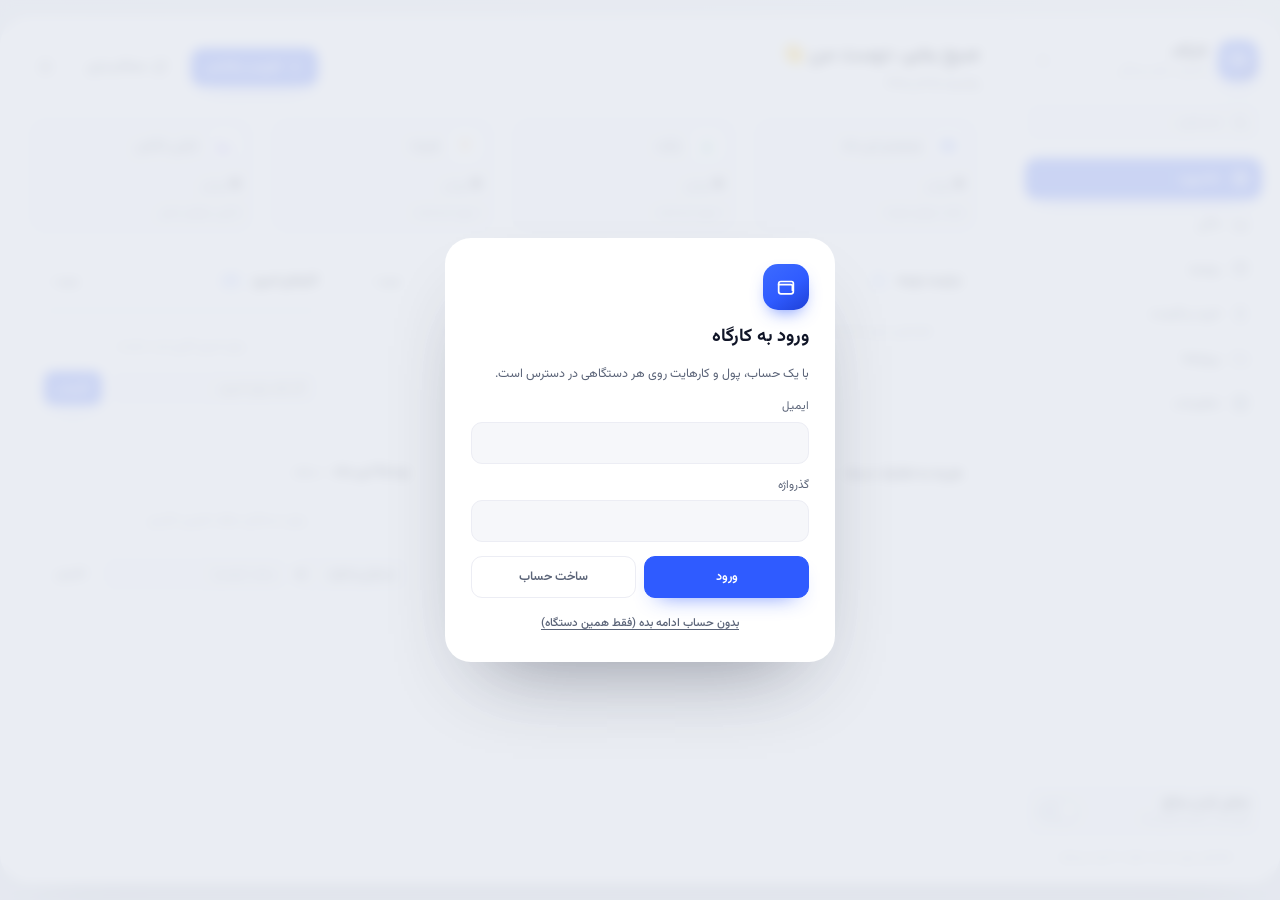
==== commit 290930de: "Restore the hidden-attribute rule so the login overlay can actually close The redesign's stylesheet " ====
--- a/index.html
+++ b/index.html
@@ -13,7 +13,7 @@
       href="https://fonts.googleapis.com/css2?family=Vazirmatn:wght@300;400;500;600;700;800&display=swap"
       rel="stylesheet"
     />
-    <link rel="stylesheet" href="styles.css" />
+    <link rel="stylesheet" href="styles.css?v=3" />
   </head>
   <body>
     <div class="app">
@@ -188,6 +188,6 @@
     </div>
 
     <script src="config.js"></script>
-    <script src="app.js"></script>
+    <script src="app.js?v=3"></script>
   </body>
 </html>
--- a/styles.css
+++ b/styles.css
@@ -34,6 +34,10 @@
   box-sizing: border-box;
 }
 
+[hidden] {
+  display: none !important;
+}
+
 html,
 body {
   margin: 0;
